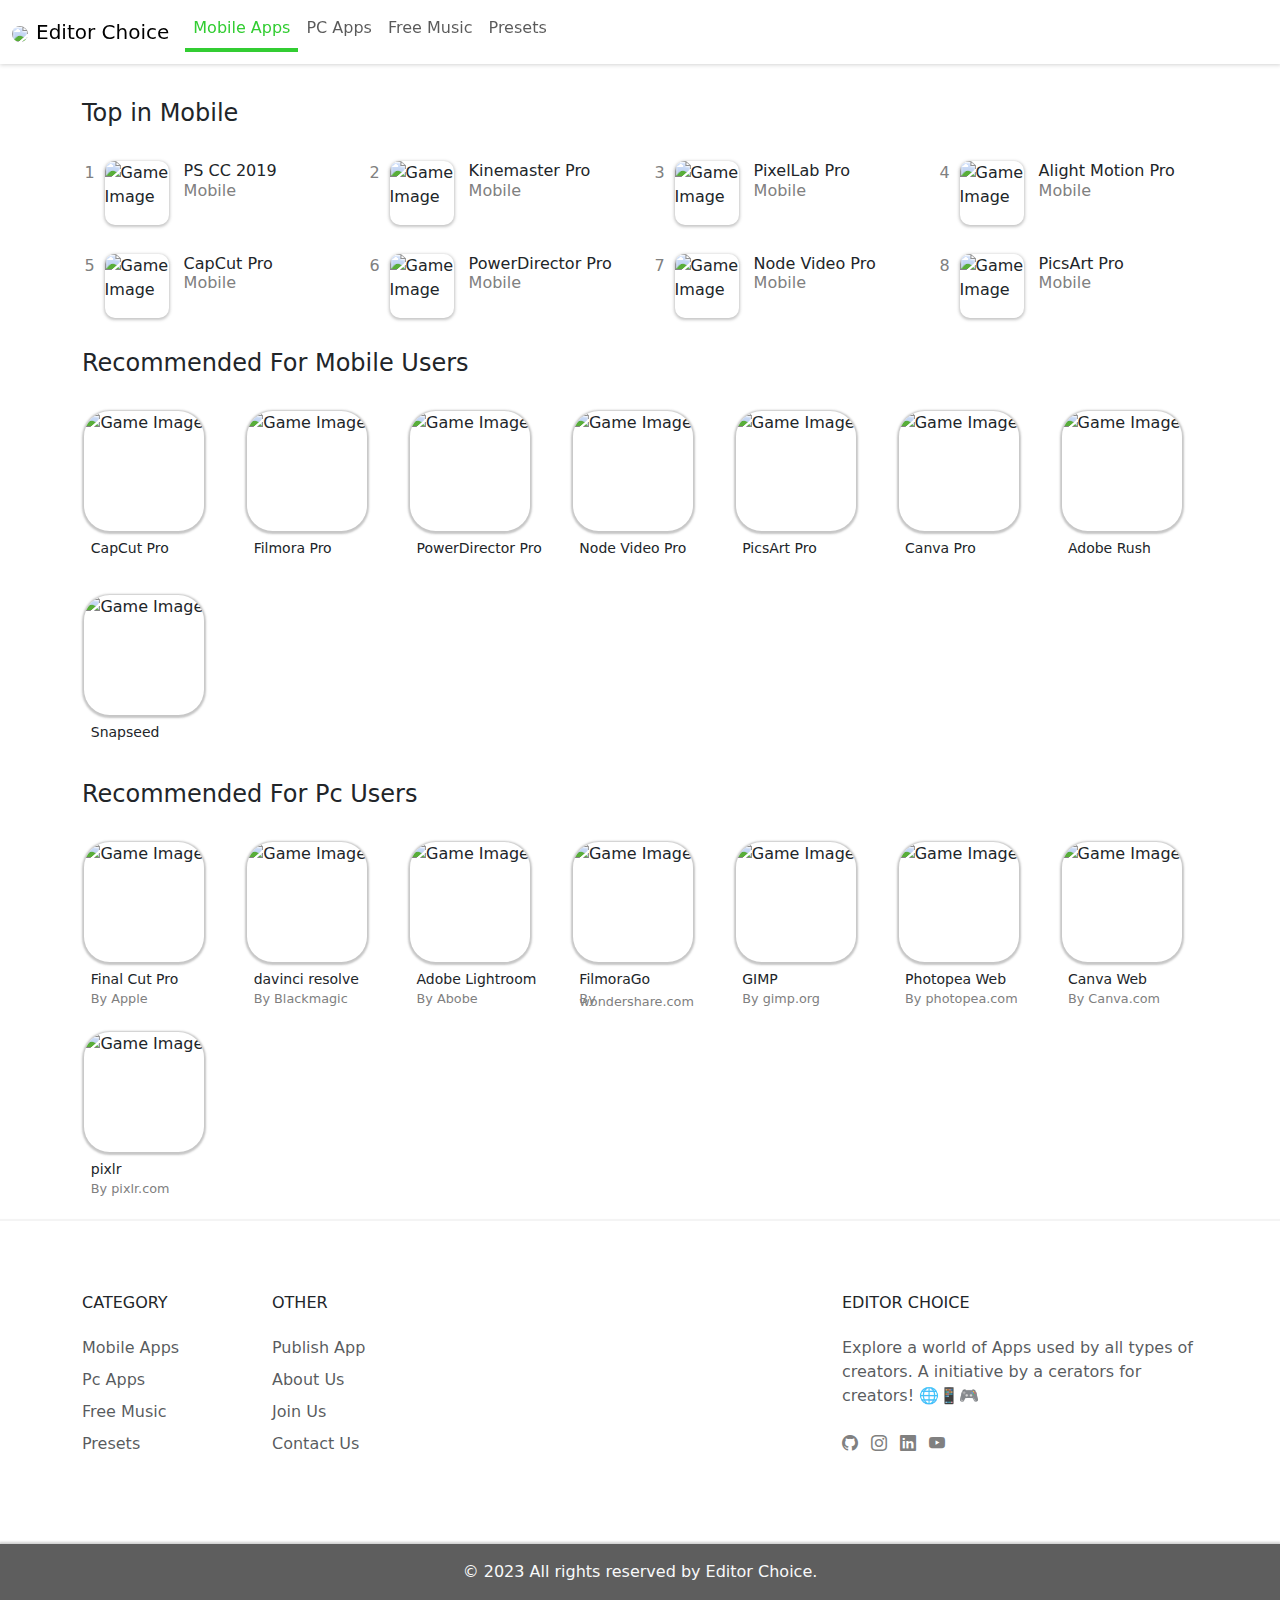
==== categories/mobile.html @ 1ec9e3dc "mobile page half done" ====
<!DOCTYPE html>
<html lang="en">
<head>

        <meta charset="UTF-8">
        <meta http-equiv="X-UA-Compatible" content="IE=edge">
        <meta name="viewport" content="width=device-width, initial-scale=1.0">
        <title>Editor Choice</title>
        <link rel="icon" href="https://media.discordapp.net/attachments/1122391298557607976/1122751665246834758/Untitled-1.png?width=662&height=662" style="border-radius: 10px;" type="image/png">

    <section> <!-- bootstarp linking -->
        <link rel="stylesheet" href="https://cdn.jsdelivr.net/npm/bootstrap@5.0.0/dist/css/bootstrap.min.css">
        <script src="https://cdn.jsdelivr.net/npm/bootstrap@5.0.0/dist/js/bootstrap.min.js"></script>
        <script src="https://cdn.jsdelivr.net/npm/@popperjs/core@2.9.1/dist/umd/popper.min.js"></script>
        <link rel="stylesheet" href="https://cdn.jsdelivr.net/npm/bootstrap-icons@1.7.2/font/bootstrap-icons.css">
    </section>

    <section> <!-- animate.css cdn linking -->
        <link rel="stylesheet" href="https://cdnjs.cloudflare.com/ajax/libs/animate.css/4.1.1/animate.min.css">
    </section>

    <section> <!-- main  css linking -->
        <link rel="stylesheet" href="/css/index.css">
        <link rel="stylesheet" href="/css/mystrap.css">
        <link rel="stylesheet" href="/css/head-foot.css">   
        <link rel="stylesheet" href="/css/preload.css">   
    </section>

    
</head>
<body>

    <div class="preloader">
      <div class="loader">
        <img src="https://media.discordapp.net/attachments/1122391298557607976/1122795874838380544/0001-0094.gif?width=662&height=662">
      </div>
    </div>

    <header class="head"> <!-- navigation bar -->
        <nav id="navbar" class="navbar navbar-expand-lg navbar-light">
            <div class="container-fluid">
              <a id="nav-logo" class="navbar-brand" href="/"><img class="me-2" src="https://media.discordapp.net/attachments/1122391298557607976/1122751665246834758/Untitled-1.png?" style="border-radius: 10px;">Editor Choice</a>
              <button class="navbar-toggler" type="button" data-bs-toggle="collapse" data-bs-target="#navbarSupportedContent" aria-controls="navbarSupportedContent" aria-expanded="false" aria-label="Toggle navigation">
                <span class="navbar-toggler-icon"></span>
              </button>
              <div class="collapse navbar-collapse" id="navbarSupportedContent">
                <ul class="navbar-nav me-auto mb-lg-0">
                  <li class="nav-item">
                    <a id="nav-active" class="nav-link nav-active" aria-current="page" href="mobile.html">Mobile Apps</a>
                  </li>
                  <li class="nav-item">
                    <a class="nav-link" href="pc.html">PC Apps</a>
                  </li>
                  <li class="nav-item">
                    <a class="nav-link" href="music.html">Free Music</a>
                  </li>
                  <li class="nav-item">
                    <a class="nav-link" href="presets.html">Presets</a>
                  </li>
                </ul>
              </div>
            </div>
          </nav>
    </header>

    <div class="modal fade" id="myModal" tabindex="-1" role="dialog" aria-labelledby="myModalLabel" aria-hidden="true">
      <div class="modal-dialog">
        <div class="modal-content">
          <!-- Modal header -->
          <div class="modal-header">
            <h5 class="modal-title">Get This At</h5>
            <button type="button" class="btn-close" data-bs-dismiss="modal" aria-label="Close"></button>
          </div>
    
          <!-- Modal body -->
          <div class="modal-body">
            <p>To get this you should join the Discord Server...</p>
          </div>
    
          <!-- Modal footer -->
          <div class="modal-footer">
            <button type="button" class="btn btn-secondary" data-bs-dismiss="modal">Close</button>
            <a type="button" class="btn btn-primary" href="https://discord.gg/8DKjSypFY7">Join Discord</a>
          </div>
        </div>
      </div>
    </div> <!-- Popup section -->

    <section style="margin-top: 11vh;" class="trending d-flex">

        <div class="sec-heading container">
          <h4 class="sec-head-txt">Top in Mobile</h4>
        </div>

        <div class="container">
          <div class="row">
            <div id="div-cards" class="col-md-3">
              <!-- Card 1 -->
              <a class="card-hold" data-bs-toggle="modal" data-bs-target="#myModal">
                <div id="tr-cards" class="card" >
                    <p class="tr-numb col-gray">1</p>
                    <img src="https://media.discordapp.net/attachments/1122391298557607976/1122403025617690674/ps-touch-cc-2019-apk.jpg?width=250&height=250" class="card-img-top" alt="Game Image">
                    <div class="trc-details">
                    <h6 class="trc-title">PS CC 2019</h6>
                    <p class="trc-sec col-gray">Mobile</p>
                    <p class="trc-rate col-gray"><i class="bi bi-star-fill d-none"></i></p>
                    </div>
                </div>
                </a>
            </div>
            <div id="div-cards" class="col-md-3">
              <!-- Card 2 -->
              <a class="card-hold" data-bs-toggle="modal" data-bs-target="#myModal">
                <div id="tr-cards" class="card" >
                    <p class="tr-numb col-gray">2</p>
                    <img src="https://media.discordapp.net/attachments/1122391298557607976/1122409082243010560/Appicon_KineMaster.png?width=661&height=662" class="card-img-top" alt="Game Image">
                    <div class="trc-details">
                    <h6 class="trc-title">Kinemaster Pro</h6>
                    <p class="trc-sec col-gray">Mobile</p>
                    <p class="trc-rate col-gray"><i class="bi bi-star-fill d-none"></i></p>
                    </div>
                </div>
                </a>
            </div>
            <div id="div-cards" class="col-md-3">
              <!-- Card 3 -->
              <a class="card-hold" data-bs-toggle="modal" data-bs-target="#myModal">
                <div id="tr-cards" class="card" >
                    <p class="tr-numb col-gray">3</p>
                    <img src="https://media.discordapp.net/attachments/1122391298557607976/1122410211454492772/unnamed.webp?width=300&height=300" class="card-img-top" alt="Game Image">
                    <div class="trc-details">
                    <h6 class="trc-title">PixelLab Pro</h6>
                    <p class="trc-sec col-gray">Mobile</p>
                    <p class="trc-rate col-gray"><i class="bi bi-star-fill d-none"></i></p>
                    </div>
                </div>
                </a>
            </div>
            <div id="div-cards" class="col-md-3">
              <!-- Card 4 -->
              <a class="card-hold" data-bs-toggle="modal" data-bs-target="#myModal">
                <div id="tr-cards" class="card" >
                    <p class="tr-numb col-gray">4</p>
                    <img src="https://media.discordapp.net/attachments/1122391298557607976/1122410761164169236/download.png?width=281&height=281" class="card-img-top" alt="Game Image">
                    <div class="trc-details">
                    <h6 class="trc-title">Alight Motion Pro</h6>
                    <p class="trc-sec col-gray">Mobile</p>
                    <p class="trc-rate col-gray"><i class="bi bi-star-fill d-none"></i></p>
                    </div>
                </div>
                </a>
            </div>
          </div>
          <div class="row">
            <div id="div-cards" class="col-md-3">
              <!-- Card 5 -->
              <a class="card-hold" >
                <div id="tr-cards" class="card" data-bs-toggle="modal" data-bs-target="#myModal">
                    <p class="tr-numb col-gray">5</p>
                    <img src="https://media.discordapp.net/attachments/1122391298557607976/1122420018869719100/download_1.png?width=281&height=281" class="card-img-top" alt="Game Image">
                    <div class="trc-details">
                    <h6 class="trc-title">CapCut Pro</h6>
                    <p class="trc-sec col-gray">Mobile</p>
                    <p class="trc-rate col-gray"><i class="bi bi-star-fill d-none"></i></p>
                    </div>
                </div>
                </a>
            </div>
            <div id="div-cards" class="col-md-3">
              <!-- Card 6 -->
              <a class="card-hold" >
                <div id="tr-cards" class="card" data-bs-toggle="modal" data-bs-target="#myModal">
                    <p class="tr-numb col-gray">6</p>
                    <img src="https://media.discordapp.net/attachments/1122391298557607976/1122421069836455997/download.jpg?width=281&height=281" class="card-img-top" alt="Game Image">
                    <div class="trc-details">
                    <h6 class="trc-title">PowerDirector Pro</h6>
                    <p class="trc-sec col-gray">Mobile</p>
                    <p class="trc-rate col-gray"><i class="bi bi-star-fill d-none"></i></p>
                    </div>
                </div>
                </a>
            </div>
            <div id="div-cards" class="col-md-3">
              <!-- Card 7 -->
              <a class="card-hold" >
                <div id="tr-cards" class="card" data-bs-toggle="modal" data-bs-target="#myModal">
                    <p class="tr-numb col-gray">7</p>
                    <img src="https://media.discordapp.net/attachments/1122391298557607976/1122421722545655828/download_1.jpg?width=281&height=281" class="card-img-top" alt="Game Image">
                    <div class="trc-details">
                    <h6 class="trc-title">Node Video Pro</h6>
                    <p class="trc-sec col-gray">Mobile</p>
                    <p class="trc-rate col-gray"><i class="bi bi-star-fill d-none"></i></p>
                    </div>
                </div>
                </a>
            </div>
            <div id="div-cards" class="col-md-3">
              <!-- Card 8 -->
              <a class="card-hold">
                <div id="tr-cards" class="card" class="card" data-bs-toggle="modal" data-bs-target="#myModal">
                    <p class="tr-numb col-gray">8</p>
                    <img src="https://media.discordapp.net/attachments/1122391298557607976/1122754124828639252/picsart.webp?width=320&height=320" class="card-img-top" alt="Game Image">
                    <div class="trc-details">
                    <h6 class="trc-title">PicsArt Pro</h6>
                    <p class="trc-sec col-gray">Mobile</p>
                    <p class="trc-rate col-gray"></p>
                    </div>
                </div>
                </a>
            </div>
          </div>
        </div>
        
          
    </section>

    <section class="recommed d-flex m-3">

      <div class="sec-heading container">
        <h4 class="sec-head-txt">Recommended For Mobile Users</h4>
      </div>

      <div class="container">
        <div class="row">

            <div id="div-cards" class="col">
              <!-- Card 1 -->
              <a class="card-hold" data-bs-toggle="modal" data-bs-target="#myModal">
                <div id="recd-cards" class="card" >
                    <img src="https://media.discordapp.net/attachments/1122391298557607976/1122420018869719100/download_1.png?width=281&height=281" class="card-img-top" alt="Game Image">
                    <div class="recd-details">
                    <p class="recd-sec col-drak">CapCut Pro</p>
                    <p class="recd-rate col-gray"><i class="bi bi-star-fill d-none"></i></p>
                    </div>
                </div>
                </a>
            </div>

            <div id="div-cards" class="col">
              <!-- Card 1 -->
              <a class="card-hold" data-bs-toggle="modal" data-bs-target="#myModal">
                <div id="recd-cards" class="card" >
                    <img src="https://media.discordapp.net/attachments/1122391298557607976/1122420724255174677/5ddac782cb815-384x384.png?width=480&height=480" class="card-img-top" alt="Game Image">
                    <div class="recd-details">
                    <p class="recd-sec col-drak">Filmora Pro</p>
                    <p class="recd-rate col-gray"><i class="bi bi-star-fill d-none"></i></p>
                    </div>
                </div>
                </a>
            </div>

            <div id="div-cards" class="col">
              <!-- Card 1 -->
              <a class="card-hold" data-bs-toggle="modal" data-bs-target="#myModal">
                <div id="recd-cards" class="card" >
                    <img src="https://media.discordapp.net/attachments/1122391298557607976/1122421069836455997/download.jpg?width=281&height=281" class="card-img-top" alt="Game Image">
                    <div class="recd-details">
                    <p class="recd-sec col-drak">PowerDirector Pro</p>
                    <p class="recd-rate col-gray"><i class="bi bi-star-fill d-none"></i></p>
                    </div>
                </div>
                </a>
            </div>

            <div id="div-cards" class="col">
              <!-- Card 1 -->
              <a class="card-hold" data-bs-toggle="modal" data-bs-target="#myModal">
                <div id="recd-cards" class="card" >
                    <img src="https://media.discordapp.net/attachments/1122391298557607976/1122421722545655828/download_1.jpg?width=281&height=281" class="card-img-top" alt="Game Image">
                    <div class="recd-details">
                    <p class="recd-sec col-drak">Node Video Pro</p>
                    <p class="recd-rate col-gray"><i class="bi bi-star-fill d-none"></i></p>
                    </div>
                </div>
                </a>
            </div>

            <div id="div-cards" class="col">
              <!-- Card 1 -->
              <a class="card-hold" data-bs-toggle="modal" data-bs-target="#myModal">
                <div id="recd-cards" class="card" >
                    <img src="https://media.discordapp.net/attachments/1122391298557607976/1122754124828639252/picsart.webp?width=320&height=320" class="card-img-top" alt="Game Image">
                    <div class="recd-details">
                    <p class="recd-sec col-drak">PicsArt Pro</p>
                    <p class="recd-rate col-gray"><i class="bi bi-star-fill d-none"></i></p>
                    </div>
                </div>
                </a>
            </div>

            <div id="div-cards" class="col">
              <!-- Card 1 -->
              <a class="card-hold" data-bs-toggle="modal" data-bs-target="#myModal">
                <div id="recd-cards" class="card" >
                    <img src="https://media.discordapp.net/attachments/1122391298557607976/1122422702632878120/unnamed_1.png?width=640&height=640" class="card-img-top" alt="Game Image">
                    <div class="recd-details">
                    <p class="recd-sec col-drak">Canva Pro</p>
                    <p class="recd-rate col-gray"><i class="bi bi-star-fill d-none"></i></p>
                    </div>
                </div>
                </a>
            </div>
            
            <div id="div-cards" class="col">
              <!-- Card 1 -->
              <a class="card-hold" data-bs-toggle="modal" data-bs-target="#myModal">
                <div id="recd-cards" class="card" >
                    <img src="https://media.discordapp.net/attachments/1122391298557607976/1122423220822364171/unnamed_2.png?width=640&height=640" class="card-img-top" alt="Game Image">
                    <div class="recd-details">
                    <p class="recd-sec col-drak">Adobe Rush</p>
                    <p class="recd-rate col-gray"><i class="bi bi-star-fill d-none"></i></p>
                    </div>
                </div>
                </a>
            </div>

            <div id="div-cards" class="col">
              <!-- Card 1 -->
              <a class="card-hold" href="https://play.google.com/store/apps/details?id=com.niksoftware.snapseed&pcampaignid=web_share">
                <div id="recd-cards" class="card" >
                    <img src="https://media.discordapp.net/attachments/1122391298557607976/1122424157506916422/download_2.png?width=281&height=281" class="card-img-top" alt="Game Image">
                    <div class="recd-details">
                    <p class="recd-sec col-drak">Snapseed</p>
                    <p class="recd-rate col-gray"><i class="bi bi-star-fill d-none"></i></p>
                    </div>
                </div>
                </a>
            </div>

        </div>
      </div>
          

    </section>

    <section class="recommed d-flex m-3">

      <div class="sec-heading container">
        <h4 class="sec-head-txt">Recommended For Pc Users</h4>
      </div>

      <div class="container">
        <div class="row">

            <div id="div-cards" class="col">
              <!-- Card 1 -->
              <a class="card-hold" data-bs-toggle="modal" data-bs-target="#myModal">
                <div id="recd-cards" class="card" >
                    <img src="https://media.discordapp.net/attachments/1122391298557607976/1122477157160079370/download_2.jpg?width=281&height=281" class="card-img-top" alt="Game Image">
                    <div class="recd-details">
                    <p class="recd-sec col-drak">Final Cut Pro</p>
                    <p class="recd-rate col-gray">By Apple<i class="bi bi-star-fill d-none"></i></p>
                    </div>
                </div>
                </a>
            </div>

            <div id="div-cards" class="col">
              <!-- Card 1 -->
              <a class="card-hold" data-bs-toggle="modal" data-bs-target="#myModal">
                <div id="recd-cards" class="card" >
                    <img src="https://media.discordapp.net/attachments/1122391298557607976/1122476828993523784/images.jpg?width=281&height=281" class="card-img-top" alt="Game Image">
                    <div class="recd-details">
                    <p class="recd-sec col-drak">davinci resolve</p>
                    <p class="recd-rate col-gray">By Blackmagic<i class="bi bi-star-fill d-none"></i></p>
                    </div>
                </div>
                </a>
            </div>

            <div id="div-cards" class="col">
              <!-- Card 1 -->
              <a class="card-hold" data-bs-toggle="modal" data-bs-target="#myModal">
                <div id="recd-cards" class="card" >
                    <img src="https://media.discordapp.net/attachments/1122391298557607976/1122477845697024040/download_3.png?width=283&height=277" class="card-img-top" alt="Game Image">
                    <div class="recd-details">
                    <p class="recd-sec col-drak">Adobe Lightroom</p>
                    <p class="recd-rate col-gray">By Abobe<i class="bi bi-star-fill d-none"></i></p>
                    </div>
                </div>
                </a>
            </div>

            <div id="div-cards" class="col">
              <!-- Card 1 -->
              <a class="card-hold" href="https://filmora.wondershare.com/video-editor/">
                <div id="recd-cards" class="card" >
                    <img src="https://media.discordapp.net/attachments/1122391298557607976/1122420724255174677/5ddac782cb815-384x384.png?width=480&height=480" class="card-img-top" alt="Game Image">
                    <div class="recd-details">
                    <p class="recd-sec col-drak">FilmoraGo</p>
                    <p class="recd-rate col-gray">By wondershare.com<i class="bi bi-star-fill d-none"></i></p>
                    </div>
                </div>
                </a>
            </div>

            <div id="div-cards" class="col">
              <!-- Card 1 -->
              <a class="card-hold" href="https://www.gimp.org/downloads/">
                <div id="recd-cards" class="card" >
                    <img src="https://media.discordapp.net/attachments/1122391298557607976/1122487076470927370/download_3.jpg?width=281&height=281" class="card-img-top" alt="Game Image">
                    <div class="recd-details">
                    <p class="recd-sec col-drak">GIMP</p>
                    <p class="recd-rate col-gray">By gimp.org<i class="bi bi-star-fill d-none"></i></p>
                    </div>
                </div>
                </a>
            </div>

            <div id="div-cards" class="col">
              <!-- Card 1 -->
              <a class="card-hold" href="https://www.photopea.com/">
                <div id="recd-cards" class="card" >
                    <img src="https://media.discordapp.net/attachments/1122391298557607976/1122487492776562719/download_4.png?width=281&height=281" class="card-img-top" alt="Game Image">
                    <div class="recd-details">
                    <p class="recd-sec col-drak">Photopea Web</p>
                    <p class="recd-rate col-gray">By photopea.com<i class="bi bi-star-fill d-none"></i></p>
                    </div>
                </div>
                </a>
            </div>
            
            <div id="div-cards" class="col">
              <!-- Card 1 -->
              <a class="card-hold" href="https://www.canva.com/">
                <div id="recd-cards" class="card" >
                    <img src="https://media.discordapp.net/attachments/1122391298557607976/1122422702632878120/unnamed_1.png?width=640&height=640" class="card-img-top" alt="Game Image">
                    <div class="recd-details">
                    <p class="recd-sec col-drak">Canva Web</p>
                    <p class="recd-rate col-gray">By Canva.com<i class="bi bi-star-fill d-none"></i></p>
                    </div>
                </div>
                </a>
            </div>

            <div id="div-cards" class="col">
              <!-- Card 1 -->
              <a class="card-hold" href="https://pixlr.com/editor/">
                <div id="recd-cards" class="card" >
                    <img src="https://media.discordapp.net/attachments/1122391298557607976/1122488731681693696/download_4.jpg?width=281&height=281" class="card-img-top" alt="Game Image">
                    <div class="recd-details">
                    <p class="recd-sec col-drak">pixlr</p>
                    <p class="recd-rate col-gray">By pixlr.com<i class="bi bi-star-fill d-none"></i></p>
                    </div>
                </div>
                </a>
            </div>

        </div>
      </div>
          

    </section>

    <footer id="footer" class="bg-white">
      <div class="container py-5">
        <div class="row py-4">
          <div class="col-lg-2 col-md-6 mb-4 mb-lg-0">
            <h6 class="text-uppercase font-weight-bold mb-4">category</h6>
            <ul class="list-unstyled mb-0">
              <li class="mb-2"><a href="mobile.html" class="text-muted fot-link">Mobile Apps</a></li>
              <li class="mb-2"><a href="pc.html" class="text-muted fot-link">Pc Apps</a></li>
              <li class="mb-2"><a href="music.html" class="text-muted fot-link">Free Music</a></li>
              <li class="mb-2"><a href="presets.html" class="text-muted fot-link">Presets</a></li>
            </ul>
          </div>
          <div class="col-lg-6 col-md-6 mb-4 mb-lg-0">
            <h6 class="text-uppercase font-weight-bold mb-4">other</h6>
            <ul class="list-unstyled mb-0">
              <li class="mb-2"><a href="pages/Publish.html" class="text-muted fot-link">Publish App</a></li>
              <li class="mb-2"><a href="pages/about.html" class="text-muted fot-link">About Us</a></li>
              <li class="mb-2"><a href="pages/joinus.html" class="text-muted fot-link">Join Us</a></li>
              <li class="mb-2"><a href="pages/contact.html" class="text-muted fot-link">Contact Us</a></li>
            </ul>
          </div>
          <div class="col-lg-4 col-md-6 mb-4 mb-lg-0">
            <h6 class="text-uppercase font-weight-bold mb-4">Editor Choice</h6>
            <p class="font-italic text-muted">Explore a world of Apps used by all types of creators. A initiative by a cerators for creators! 🌐📱🎮</p>
            <ul class="list-inline mt-4">
              <li class="list-inline-item"><a href="https://github.com/self-nasu" target="_blank" title="github"><i class="fot-icon bi bi-github"></i></a></li>
              <li class="list-inline-item"><a href="https://www.instagram.com/self.nasu/" target="_blank" title="instagram"><i class="fot-icon bi bi-instagram"></i></a></li>
              <li class="list-inline-item"><a href="https://www.linkedin.com/in/nasu1708/" target="_blank" title="linkedin"><i class="fot-icon bi bi-linkedin"></i></a></li>
              <li class="list-inline-item"><a href="https://www.youtube.com/@decodenasu" target="_blank" title="YouTube"><i class="fot-icon bi bi-youtube"></i></a></li>
            </ul>
          </div>
        </div>
      </div>
  
      <!-- Copyrights -->
      <div class="py-2 copyrights">
        <div class="container text-center">
          <p class="text-light mb-0 py-2">© 2023 All rights reserved by Editor Choice.</p>
        </div>
      </div>
    </footer>
    <!-- End -->
    <script src="/javascript/preload.js"></script>
</body>
</html>
---- css/index.css ----
/* landing page css */

.landing-pg {
    margin-top: 90px;
    margin-left: 6rem;
    margin-right: 6rem;
    margin-bottom: 2rem;
    box-shadow: 0px 0px 4px 1px rgba(60, 60, 60, 0.183);
}

.slider-img {
    width: 100%;
}

#slider-butt {
    background-color: white;
    border-radius: 50%;
    color: black;
    padding: 3px;
    padding-left: 12px;
    padding-right: 12px;
    font-size: 2rem;
    box-shadow: 0px 0px 8px 2px rgba(60, 60, 60, 0.183);
}

#slider-butt:active {
    background-color: rgb(218, 218, 218);
}

@media only screen and (max-width:575.98px) {
    .landing-pg {
        display: none;
    }
    .trending {
        margin-top: 90px !important;
    }
}

/* trending section css */

.trending {
    flex-direction: column;
}

#tr-cards {
    display: flex;
    flex-direction: row;
    padding: 0.9rem;
    border: none;
    border-radius: 12px;
}
#tr-cards>img {
    height: 64px;
    width: 64px;
    border-radius: 10px;
    box-shadow: 0px 1px 3px 1px rgba(128, 128, 128, 0.45);
}
.trc-details {
    margin-left: 15px;
    line-height: 4px;
}
.tr-numb {
    margin-bottom: 0px;
    margin-right: 10px;
}
.trc-rate>i {
    margin-left: 5px;
}
.trc-rate {
    font-size: 0.9rem;
    margin: 0px;
}
.card-hold {
    text-decoration: none;
    color: black;
}
.card-hold:hover {
    color: black;
}
.card-hold:hover #tr-cards{
    background-color: #6d6d6d23;
    cursor: pointer;
}
#div-cards {
   padding: 0px;
}

/* recommended section css */

.recommed {
    flex-direction: column;
}
#recd-cards {
    display: flex;
    padding: 0.9rem;
    padding-right: 0px;
    border: none;
    border-radius: 12px;
    width: 150px;
    margin: 0px;
}
#recd-cards>img {
    height: 120px;
    width: 120px;
    border-radius: 1.6rem;
    box-shadow: 0px 1px 2px 2px rgba(128, 128, 128, 0.45);
}
.recd-details {
    margin-top: 1rem;
    margin-left: 0.4rem ;
    line-height: 3px;
}
.recd-sec {
    font-size: 14px;
    font-weight: 480;
}
.recd-rate>i {
    margin-left: 5px;
}
.recd-rate {
    font-size: 0.8rem;
    margin: 0px;
}
.card-hold:hover #recd-cards{
    cursor: pointer;
    background-color: #6d6d6d23;
}

@media only screen and (max-width:575.98px) {
    #recd-cards>img {
        height: 100px;
        width: 100px;
    }
}
---- css/mystrap.css ----
* {
    box-sizing: border-box;
}

.col-gray {
    color: gray;
    text-decoration: none;
}
.col-gray:hover {
    color: gray;
}
.sec-heading {
    margin-bottom: 0.7rem;
}

.developer {
    text-shadow: 1px 4px 5px rgba(0,0,0,0.27);
    color: limegreen;
}
.col-white {
    color: white;
    text-shadow: 1px 4px 5px rgba(0,0,0,0.27);
    text-decoration: none;
}
.col-white:hover {
    color: white;
}
#star-icon {
    font-size: 0.7rem;
    padding-left: 4px;
}
.col-lgray {
    color: rgb(183, 183, 183);
    text-decoration: none;
    text-shadow: 1px 4px 5px rgba(0,0,0,0.27);
    font-size: 0.9rem;
}
.col-lgray:hover {
    color: rgb(183, 183, 183);
}
.ratebox {
    text-decoration: none;
    background-color: white;
    border-radius: 5px;
    padding-left: 5px;
    padding-right: 5px;
    color: black;
    font-size: 0.7rem;
    margin-bottom: 3px;
}
---- css/head-foot.css ----
/* navigation bar css */

#navbar {
    box-shadow: 0px 0.5px 4px 0.5px rgba(28, 28, 28, 0.185);
    position: fixed;
    top: 0px;
    z-index: 5;
    background-color: white;
    width: 100%;
}
#nav-logo {
    font-weight: 500;
}
#nav-logo>img {
    height: 2.5rem;
}

#nav-active {
    color: limegreen;
    border-bottom: 4px solid limegreen;    
}
.nav-link {
    margin-bottom: 4px;
    transition: color 0.3s ease-in-out;
}
.nav-link:hover {   
    color: #000000 !important;
}


.src-hold {
    align-items: center;
    justify-content: center;
    margin-right: 1rem;
}

.src-box {
    align-items: center;
    justify-content: center;
    border-radius: 5px;
    margin-right: 1rem;
    width: 20rem;
    padding: 4px;
    outline: none;
    border: 1px solid rgba(128, 128, 128, 0.45);
    box-shadow: 0px 2px 3px 1px rgba(152, 152, 152, 0.169);
}

.src-butt {
    border: none;
    background-color: transparent;
}
/* footer css */

#footer {
    box-shadow: 0px -1px 1px 1px rgba(128, 128, 128, 0.089);
}

.fot-icon {
    color: gray;
}
.fot-icon:hover {
    color: limegreen;
}
.fot-link {
    text-decoration: none;
}
.copyrights {
    background-color: rgb(94, 94, 94);
    box-shadow: 0px -1px 2px 1px rgba(128, 128, 128, 0.358);
}
---- css/preload.css ----
.preloader {
    position: fixed;
    top: 0;
    left: 0;
    width: 100%;
    height: 100%;
    background-color: rgb(255, 255, 255);
    z-index: 9999;
    justify-content: center;
    align-items: center;
    display: flex;
  }
  
  .loader {
    position: fixed;
    display: flex;
    justify-content: center;
    align-items: center;
  }
  .loader>img {
    height: 7rem;
    mix-blend-mode: screen; 
  }
  
  /* Hide the preloader when content is loaded */
  body.loaded .preloader {
    display: none;
  }
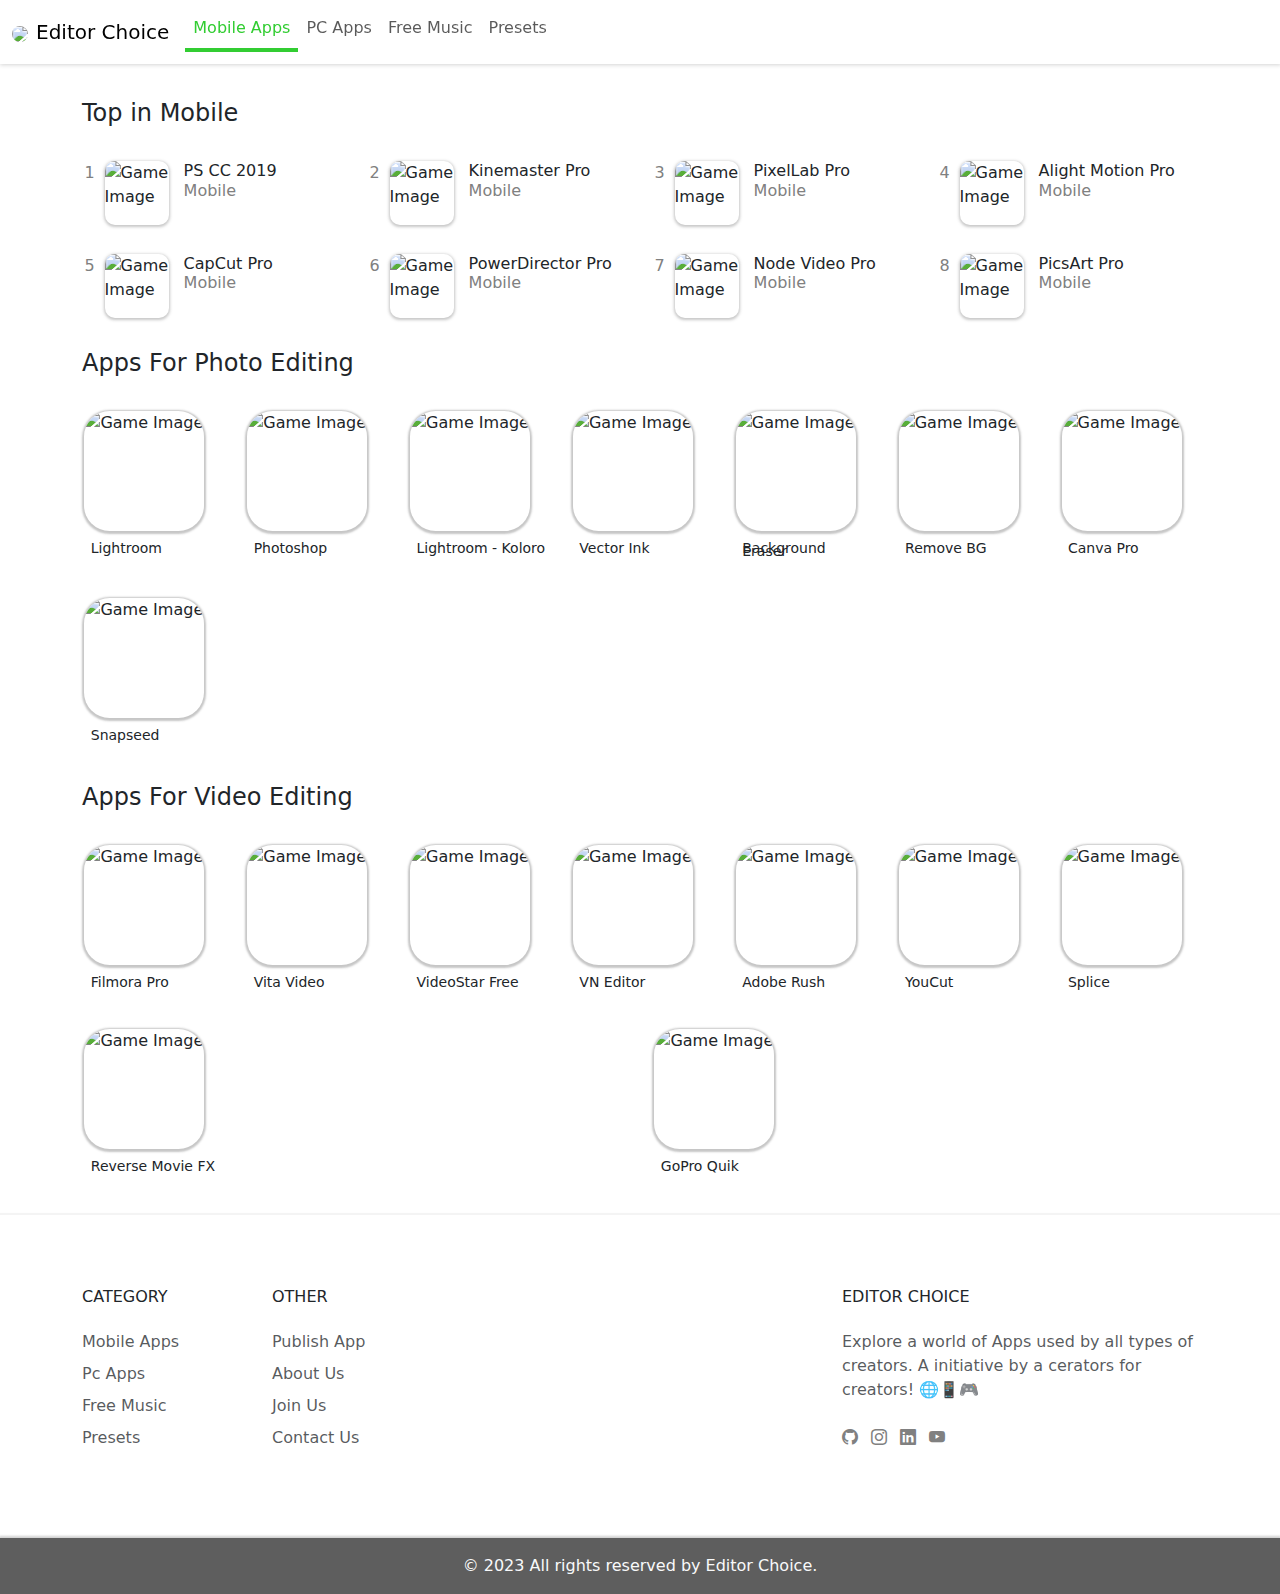
==== commit 900b7bb9: "mobile main commit" ====
--- a/categories/mobile.html
+++ b/categories/mobile.html
@@ -214,10 +214,10 @@
           
     </section>
 
-    <section class="recommed d-flex m-3">
+    <section id="photo" class="recommed d-flex m-3">
 
       <div class="sec-heading container">
-        <h4 class="sec-head-txt">Recommended For Mobile Users</h4>
+        <h4 class="sec-head-txt">Apps For Photo Editing</h4>
       </div>
 
       <div class="container">
@@ -227,61 +227,74 @@
               <!-- Card 1 -->
               <a class="card-hold" data-bs-toggle="modal" data-bs-target="#myModal">
                 <div id="recd-cards" class="card" >
-                    <img src="https://media.discordapp.net/attachments/1122391298557607976/1122420018869719100/download_1.png?width=281&height=281" class="card-img-top" alt="Game Image">
-                    <div class="recd-details">
-                    <p class="recd-sec col-drak">CapCut Pro</p>
-                    <p class="recd-rate col-gray"><i class="bi bi-star-fill d-none"></i></p>
-                    </div>
-                </div>
-                </a>
-            </div>
-
-            <div id="div-cards" class="col">
-              <!-- Card 1 -->
-              <a class="card-hold" data-bs-toggle="modal" data-bs-target="#myModal">
-                <div id="recd-cards" class="card" >
-                    <img src="https://media.discordapp.net/attachments/1122391298557607976/1122420724255174677/5ddac782cb815-384x384.png?width=480&height=480" class="card-img-top" alt="Game Image">
-                    <div class="recd-details">
-                    <p class="recd-sec col-drak">Filmora Pro</p>
-                    <p class="recd-rate col-gray"><i class="bi bi-star-fill d-none"></i></p>
-                    </div>
-                </div>
-                </a>
-            </div>
-
-            <div id="div-cards" class="col">
-              <!-- Card 1 -->
-              <a class="card-hold" data-bs-toggle="modal" data-bs-target="#myModal">
-                <div id="recd-cards" class="card" >
-                    <img src="https://media.discordapp.net/attachments/1122391298557607976/1122421069836455997/download.jpg?width=281&height=281" class="card-img-top" alt="Game Image">
-                    <div class="recd-details">
-                    <p class="recd-sec col-drak">PowerDirector Pro</p>
-                    <p class="recd-rate col-gray"><i class="bi bi-star-fill d-none"></i></p>
-                    </div>
-                </div>
-                </a>
-            </div>
-
-            <div id="div-cards" class="col">
-              <!-- Card 1 -->
-              <a class="card-hold" data-bs-toggle="modal" data-bs-target="#myModal">
-                <div id="recd-cards" class="card" >
-                    <img src="https://media.discordapp.net/attachments/1122391298557607976/1122421722545655828/download_1.jpg?width=281&height=281" class="card-img-top" alt="Game Image">
-                    <div class="recd-details">
-                    <p class="recd-sec col-drak">Node Video Pro</p>
-                    <p class="recd-rate col-gray"><i class="bi bi-star-fill d-none"></i></p>
-                    </div>
-                </div>
-                </a>
-            </div>
-
-            <div id="div-cards" class="col">
-              <!-- Card 1 -->
-              <a class="card-hold" data-bs-toggle="modal" data-bs-target="#myModal">
-                <div id="recd-cards" class="card" >
-                    <img src="https://media.discordapp.net/attachments/1122391298557607976/1122754124828639252/picsart.webp?width=320&height=320" class="card-img-top" alt="Game Image">
-                    <div class="recd-details">
-                    <p class="recd-sec col-drak">PicsArt Pro</p>
+                    <img src="https://media.discordapp.net/attachments/1122391298557607976/1122477845697024040/download_3.png?width=283&height=277" class="card-img-top" alt="Game Image">
+                    <div class="recd-details">
+                    <p class="recd-sec col-drak">Lightroom</p>
+                    <p class="recd-rate col-gray"><i class="bi bi-star-fill d-none"></i></p>
+                    </div>
+                </div>
+                </a>
+            </div>
+
+            <div id="div-cards" class="col">
+              <!-- Card 1 -->
+              <a class="card-hold" data-bs-toggle="modal" data-bs-target="#myModal">
+                <div id="recd-cards" class="card" >
+                    <img src="https://play-lh.googleusercontent.com/r9zF77jorOmkaRlXnvsLiuVQ3p_gYW8y7x_UL-COoH9PxaTUEMbW1wiwS0z1n1Q31Q=w240-h480-rw" class="card-img-top" alt="Game Image">
+                    <div class="recd-details">
+                    <p class="recd-sec col-drak">Photoshop</p>
+                    <p class="recd-rate col-gray"><i class="bi bi-star-fill d-none"></i></p>
+                    </div>
+                </div>
+                </a>
+            </div>
+
+            <div id="div-cards" class="col">
+              <!-- Card 1 -->
+              <a class="card-hold" href="https://play.google.com/store/apps/details?id=com.cerdillac.persetforlightroom&hl=en&gl=US">
+                <div id="recd-cards" class="card" >
+                    <img src="https://play-lh.googleusercontent.com/r3c5ngCuMROgTyiJj17Vu_GFG-RQ4MmmRgRDPzvvFBsg7u6zDO7uVDyQ61PRWC6gmw=w240-h480-rw" class="card-img-top" alt="Game Image">
+                    <div class="recd-details">
+                    <p class="recd-sec col-drak">Lightroom - Koloro</p>
+                    <p class="recd-rate col-gray"><i class="bi bi-star-fill d-none"></i></p>
+                    </div>
+                </div>
+                </a>
+            </div>
+
+            <div id="div-cards" class="col">
+              <!-- Card 1 -->
+              <a class="card-hold" href="https://play.google.com/store/apps/details?id=com.app.vectorink&hl=en&gl=US">
+                <div id="recd-cards" class="card" >
+                    <img src="https://play-lh.googleusercontent.com/HC0U5agpLIJPNsnT3_IKqAdiQYY7c7MQDue_tJMsT3ckhaanX1aRrtXzUSkBPAPXbGRF=w240-h480-rw" class="card-img-top" alt="Game Image">
+                    <div class="recd-details">
+                    <p class="recd-sec col-drak">Vector Ink</p>
+                    <p class="recd-rate col-gray"><i class="bi bi-star-fill d-none"></i></p>
+                    </div>
+                </div>
+                </a>
+            </div>
+
+            <div id="div-cards" class="col">
+              <!-- Card 1 -->
+              <a class="card-hold" href="https://play.google.com/store/apps/details?id=com.handycloset.android.eraser&hl=en&gl=US">
+                <div id="recd-cards" class="card" >
+                    <img src="https://play-lh.googleusercontent.com/RS9yWmLdbMxg-nOBsnY3SlBo-eXXkjPedsU9HNy4aQfWT3HGWbfIkwJIqBl4T8CLqWU=w240-h480-rw" class="card-img-top" alt="Game Image">
+                    <div class="recd-details">
+                    <p class="recd-sec col-drak">Background Eraser</p>
+                    <p class="recd-rate col-gray"><i class="bi bi-star-fill d-none"></i></p>
+                    </div>
+                </div>
+                </a>
+            </div>
+
+            <div id="div-cards" class="col">
+              <!-- Card 1 -->
+              <a class="card-hold" href="https://play.google.com/store/apps/details?id=photoeditor.cutout.backgrounderaser&hl=en&gl=US">
+                <div id="recd-cards" class="card" >
+                    <img src="https://play-lh.googleusercontent.com/GEFeHmSCCsMc_rw9_FgvjW46EaU5B_uahqqPhkqNnHe0Dx1kkXHOzQDg90WMpdSWzmgL=w240-h480-rw" class="card-img-top" alt="Game Image">
+                    <div class="recd-details">
+                    <p class="recd-sec col-drak">Remove BG</p>
                     <p class="recd-rate col-gray"><i class="bi bi-star-fill d-none"></i></p>
                     </div>
                 </div>
@@ -300,19 +313,7 @@
                 </div>
                 </a>
             </div>
-            
-            <div id="div-cards" class="col">
-              <!-- Card 1 -->
-              <a class="card-hold" data-bs-toggle="modal" data-bs-target="#myModal">
-                <div id="recd-cards" class="card" >
-                    <img src="https://media.discordapp.net/attachments/1122391298557607976/1122423220822364171/unnamed_2.png?width=640&height=640" class="card-img-top" alt="Game Image">
-                    <div class="recd-details">
-                    <p class="recd-sec col-drak">Adobe Rush</p>
-                    <p class="recd-rate col-gray"><i class="bi bi-star-fill d-none"></i></p>
-                    </div>
-                </div>
-                </a>
-            </div>
+              
 
             <div id="div-cards" class="col">
               <!-- Card 1 -->
@@ -327,16 +328,17 @@
                 </a>
             </div>
 
+
         </div>
       </div>
           
 
     </section>
 
-    <section class="recommed d-flex m-3">
+    <section id="video" class="recommed d-flex m-3">
 
       <div class="sec-heading container">
-        <h4 class="sec-head-txt">Recommended For Pc Users</h4>
+        <h4 class="sec-head-txt">Apps For Video Editing</h4>
       </div>
 
       <div class="container">
@@ -346,106 +348,118 @@
               <!-- Card 1 -->
               <a class="card-hold" data-bs-toggle="modal" data-bs-target="#myModal">
                 <div id="recd-cards" class="card" >
-                    <img src="https://media.discordapp.net/attachments/1122391298557607976/1122477157160079370/download_2.jpg?width=281&height=281" class="card-img-top" alt="Game Image">
-                    <div class="recd-details">
-                    <p class="recd-sec col-drak">Final Cut Pro</p>
-                    <p class="recd-rate col-gray">By Apple<i class="bi bi-star-fill d-none"></i></p>
-                    </div>
-                </div>
-                </a>
-            </div>
-
-            <div id="div-cards" class="col">
-              <!-- Card 1 -->
-              <a class="card-hold" data-bs-toggle="modal" data-bs-target="#myModal">
-                <div id="recd-cards" class="card" >
-                    <img src="https://media.discordapp.net/attachments/1122391298557607976/1122476828993523784/images.jpg?width=281&height=281" class="card-img-top" alt="Game Image">
-                    <div class="recd-details">
-                    <p class="recd-sec col-drak">davinci resolve</p>
-                    <p class="recd-rate col-gray">By Blackmagic<i class="bi bi-star-fill d-none"></i></p>
-                    </div>
-                </div>
-                </a>
-            </div>
-
-            <div id="div-cards" class="col">
-              <!-- Card 1 -->
-              <a class="card-hold" data-bs-toggle="modal" data-bs-target="#myModal">
-                <div id="recd-cards" class="card" >
-                    <img src="https://media.discordapp.net/attachments/1122391298557607976/1122477845697024040/download_3.png?width=283&height=277" class="card-img-top" alt="Game Image">
-                    <div class="recd-details">
-                    <p class="recd-sec col-drak">Adobe Lightroom</p>
-                    <p class="recd-rate col-gray">By Abobe<i class="bi bi-star-fill d-none"></i></p>
-                    </div>
-                </div>
-                </a>
-            </div>
-
-            <div id="div-cards" class="col">
-              <!-- Card 1 -->
-              <a class="card-hold" href="https://filmora.wondershare.com/video-editor/">
-                <div id="recd-cards" class="card" >
-                    <img src="https://media.discordapp.net/attachments/1122391298557607976/1122420724255174677/5ddac782cb815-384x384.png?width=480&height=480" class="card-img-top" alt="Game Image">
-                    <div class="recd-details">
-                    <p class="recd-sec col-drak">FilmoraGo</p>
-                    <p class="recd-rate col-gray">By wondershare.com<i class="bi bi-star-fill d-none"></i></p>
-                    </div>
-                </div>
-                </a>
-            </div>
-
-            <div id="div-cards" class="col">
-              <!-- Card 1 -->
-              <a class="card-hold" href="https://www.gimp.org/downloads/">
-                <div id="recd-cards" class="card" >
-                    <img src="https://media.discordapp.net/attachments/1122391298557607976/1122487076470927370/download_3.jpg?width=281&height=281" class="card-img-top" alt="Game Image">
-                    <div class="recd-details">
-                    <p class="recd-sec col-drak">GIMP</p>
-                    <p class="recd-rate col-gray">By gimp.org<i class="bi bi-star-fill d-none"></i></p>
-                    </div>
-                </div>
-                </a>
-            </div>
-
-            <div id="div-cards" class="col">
-              <!-- Card 1 -->
-              <a class="card-hold" href="https://www.photopea.com/">
-                <div id="recd-cards" class="card" >
-                    <img src="https://media.discordapp.net/attachments/1122391298557607976/1122487492776562719/download_4.png?width=281&height=281" class="card-img-top" alt="Game Image">
-                    <div class="recd-details">
-                    <p class="recd-sec col-drak">Photopea Web</p>
-                    <p class="recd-rate col-gray">By photopea.com<i class="bi bi-star-fill d-none"></i></p>
-                    </div>
-                </div>
-                </a>
-            </div>
-            
-            <div id="div-cards" class="col">
-              <!-- Card 1 -->
-              <a class="card-hold" href="https://www.canva.com/">
-                <div id="recd-cards" class="card" >
-                    <img src="https://media.discordapp.net/attachments/1122391298557607976/1122422702632878120/unnamed_1.png?width=640&height=640" class="card-img-top" alt="Game Image">
-                    <div class="recd-details">
-                    <p class="recd-sec col-drak">Canva Web</p>
-                    <p class="recd-rate col-gray">By Canva.com<i class="bi bi-star-fill d-none"></i></p>
-                    </div>
-                </div>
-                </a>
-            </div>
-
-            <div id="div-cards" class="col">
-              <!-- Card 1 -->
-              <a class="card-hold" href="https://pixlr.com/editor/">
-                <div id="recd-cards" class="card" >
-                    <img src="https://media.discordapp.net/attachments/1122391298557607976/1122488731681693696/download_4.jpg?width=281&height=281" class="card-img-top" alt="Game Image">
-                    <div class="recd-details">
-                    <p class="recd-sec col-drak">pixlr</p>
-                    <p class="recd-rate col-gray">By pixlr.com<i class="bi bi-star-fill d-none"></i></p>
-                    </div>
-                </div>
-                </a>
-            </div>
-
+                    <img src="https://play-lh.googleusercontent.com/N2dFsFmuLw6rxiRw66MS_mNRjBHjJcIM7WcRUk6HVB_ITjTYFpynoFfqMkrjwS_TZL4" class="card-img-top" alt="Game Image">
+                    <div class="recd-details">
+                    <p class="recd-sec col-drak">Filmora Pro</p>
+                    <p class="recd-rate col-gray"><i class="bi bi-star-fill d-none"></i></p>
+                    </div>
+                </div>
+                </a>
+            </div>
+
+            <div id="div-cards" class="col">
+              <!-- Card 1 -->
+              <a class="card-hold" data-bs-toggle="modal" data-bs-target="#myModal">
+                <div id="recd-cards" class="card" >
+                    <img src="https://media.discordapp.net/attachments/1122391298557607976/1122828734957883412/unnamed_2.webp?width=300&height=300" class="card-img-top" alt="Game Image">
+                    <div class="recd-details">
+                    <p class="recd-sec col-drak">Vita Video</p>
+                    <p class="recd-rate col-gray"><i class="bi bi-star-fill d-none"></i></p>
+                    </div>
+                </div>
+                </a>
+            </div>
+
+            <div id="div-cards" class="col">
+              <!-- Card 1 -->
+              <a class="card-hold" href="https://play.google.com/store/apps/details?id=com.mystic.videoeditor.videomaker.videostar&hl=en&gl=US">
+                <div id="recd-cards" class="card" >
+                    <img src="https://media.discordapp.net/attachments/1122391298557607976/1122828265485238302/unnamed_1.webp?width=300&height=300" class="card-img-top" alt="Game Image">
+                    <div class="recd-details">
+                    <p class="recd-sec col-drak">VideoStar Free</p>
+                    <p class="recd-rate col-gray"><i class="bi bi-star-fill d-none"></i></p>
+                    </div>
+                </div>
+                </a>
+            </div>
+
+            <div id="div-cards" class="col">
+              <!-- Card 1 -->
+              <a class="card-hold" data-bs-toggle="modal" data-bs-target="#myModal">
+                <div id="recd-cards" class="card" >
+                    <img src="https://media.discordapp.net/attachments/1122391298557607976/1122827293853753435/unnamed_3.png?width=640&height=640" class="card-img-top" alt="Game Image">
+                    <div class="recd-details">
+                    <p class="recd-sec col-drak">VN Editor</p>
+                    <p class="recd-rate col-gray"><i class="bi bi-star-fill d-none"></i></p>
+                    </div>
+                </div>
+                </a>
+            </div>
+
+            <div id="div-cards" class="col">
+              <!-- Card 1 -->
+              <a class="card-hold" data-bs-toggle="modal" data-bs-target="#myModal">
+                <div id="recd-cards" class="card" >
+                    <img src="https://media.discordapp.net/attachments/1122391298557607976/1122423220822364171/unnamed_2.png?width=640&height=640" class="card-img-top" alt="Game Image">
+                    <div class="recd-details">
+                    <p class="recd-sec col-drak">Adobe Rush</p>
+                    <p class="recd-rate col-gray"><i class="bi bi-star-fill d-none"></i></p>
+                    </div>
+                </div>
+                </a>
+            </div>
+
+            <div id="div-cards" class="col">
+              <!-- Card 1 -->
+              <a class="card-hold" href="https://play.google.com/store/apps/details?id=com.camerasideas.trimmer&hl=en&gl=US">
+                <div id="recd-cards" class="card" >
+                    <img src="https://play-lh.googleusercontent.com/XA0DE6B2bRn9qgzR5altWtSGzealGjI-f-nqZV7gQMBWdWu4X89k27S71_RL8W-Ya9w=w240-h480-rw" class="card-img-top" alt="Game Image">
+                    <div class="recd-details">
+                    <p class="recd-sec col-drak">YouCut</p>
+                    <p class="recd-rate col-gray"><i class="bi bi-star-fill d-none"></i></p>
+                    </div>
+                </div>
+                </a>
+            </div>
+
+            <div id="div-cards" class="col">
+              <!-- Card 1 -->
+              <a class="card-hold" href="https://play.google.com/store/apps/details?id=com.splice.video.editor&hl=en&gl=US">
+                <div id="recd-cards" class="card" >
+                    <img src="https://media.discordapp.net/attachments/1122391298557607976/1122881080677105734/splice.jpg?width=281&height=281" class="card-img-top" alt="Game Image">
+                    <div class="recd-details">
+                    <p class="recd-sec col-drak">Splice</p>
+                    <p class="recd-rate col-gray"><i class="bi bi-star-fill d-none"></i></p>
+                    </div>
+                </div>
+                </a>
+            </div>
+
+            <div id="div-cards" class="col">
+              <!-- Card 1 -->
+              <a class="card-hold" href="https://play.google.com/store/apps/details?id=com.mobile.bizo.reverse&hl=en&gl=US">
+                <div id="recd-cards" class="card" >
+                    <img src="https://play-lh.googleusercontent.com/jjQHQfN_qJ9_JQBFkEj3G9RzCIqogGchzXOJBWf2ubAwvj0aY-1L6P36Spb-N43GbQ" class="card-img-top" alt="Game Image">
+                    <div class="recd-details">
+                    <p class="recd-sec col-drak">Reverse Movie FX</p>
+                    <p class="recd-rate col-gray"><i class="bi bi-star-fill d-none"></i></p>
+                    </div>
+                </div>
+                </a>
+            </div>
+
+            <div id="div-cards" class="col">
+              <!-- Card 1 -->
+              <a class="card-hold" href="https://play.google.com/store/apps/details?id=com.gopro.smarty&hl=en&gl=US">
+                <div id="recd-cards" class="card" >
+                    <img src="https://play-lh.googleusercontent.com/7lVpNzuOxO-vKwaVylZ_toUV60vhy-vN_vDdMgWq3WmYW1CSPDSWTskvP2r0AlLo8Dyd=w240-h480-rw" class="card-img-top" alt="Game Image">
+                    <div class="recd-details">
+                    <p class="recd-sec col-drak">GoPro Quik</p>
+                    <p class="recd-rate col-gray"><i class="bi bi-star-fill d-none"></i></p>
+                    </div>
+                </div>
+                </a>
+            </div>
         </div>
       </div>
           
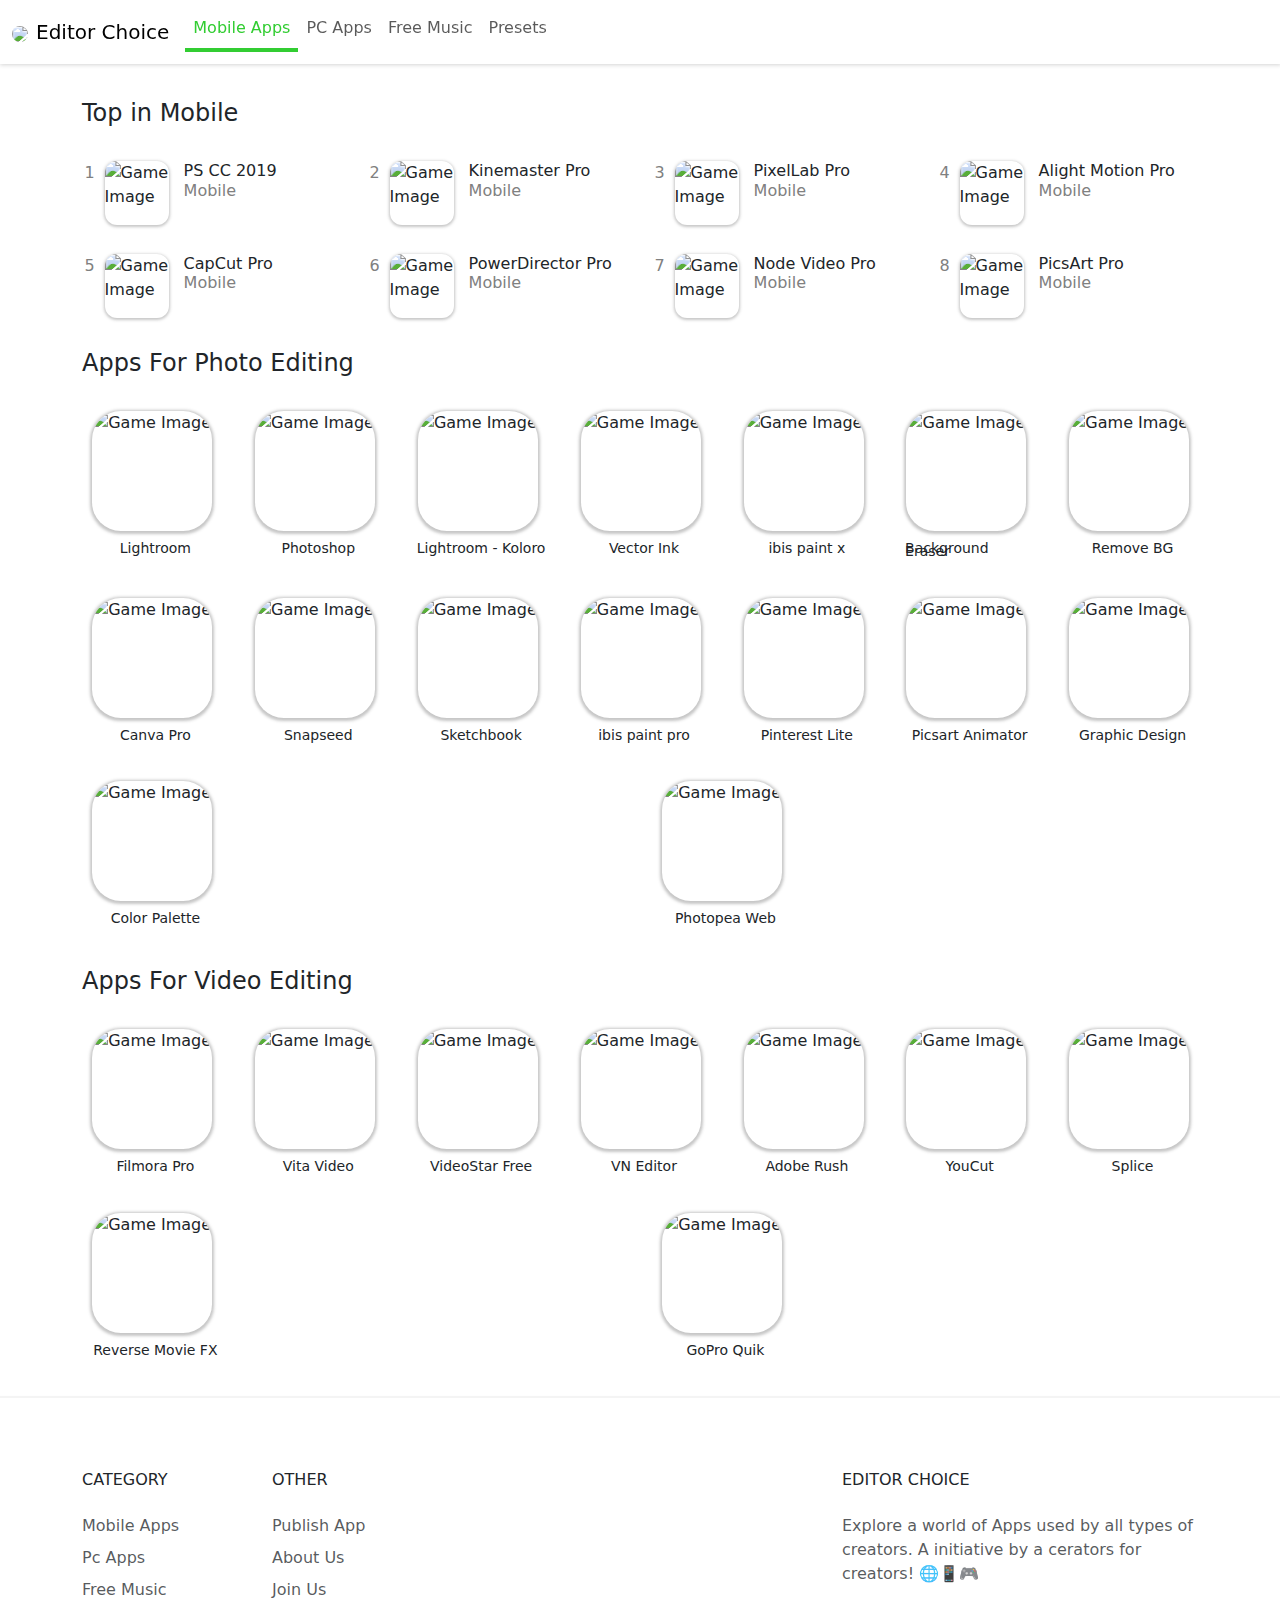
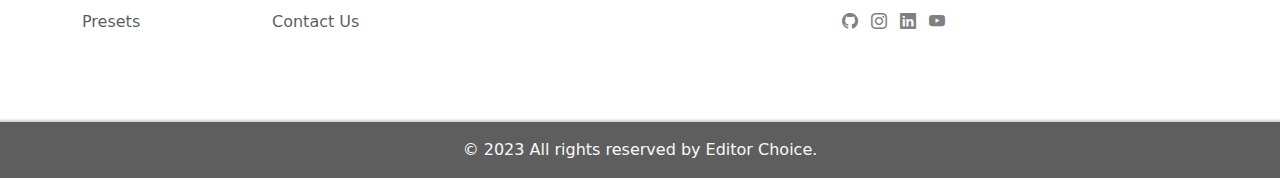
==== commit edb35c71: "mb photo editing completed" ====
--- a/categories/mobile.html
+++ b/categories/mobile.html
@@ -277,6 +277,19 @@
 
             <div id="div-cards" class="col">
               <!-- Card 1 -->
+              <a class="card-hold" href="https://play.google.com/store/search?q=ibs%20paints&c=apps&hl=en&gl=US">
+                <div id="recd-cards" class="card" >
+                    <img src="https://media.discordapp.net/attachments/1122391298557607976/1123098586943602770/Icon-oqxjf.png?width=250&height=250" class="card-img-top" alt="Game Image">
+                    <div class="recd-details">
+                    <p class="recd-sec col-drak">ibis paint x</p>
+                    <p class="recd-rate col-gray"><i class="bi bi-star-fill d-none"></i></p>
+                    </div>
+                </div>
+                </a>
+            </div>
+
+            <div id="div-cards" class="col">
+              <!-- Card 1 -->
               <a class="card-hold" href="https://play.google.com/store/apps/details?id=com.handycloset.android.eraser&hl=en&gl=US">
                 <div id="recd-cards" class="card" >
                     <img src="https://play-lh.googleusercontent.com/RS9yWmLdbMxg-nOBsnY3SlBo-eXXkjPedsU9HNy4aQfWT3HGWbfIkwJIqBl4T8CLqWU=w240-h480-rw" class="card-img-top" alt="Game Image">
@@ -313,7 +326,8 @@
                 </div>
                 </a>
             </div>
-              
+             
+            <!-- main line completed -->
 
             <div id="div-cards" class="col">
               <!-- Card 1 -->
@@ -328,6 +342,96 @@
                 </a>
             </div>
 
+            <div id="div-cards" class="col">
+              <!-- Card 1 -->
+              <a class="card-hold" href="https://play.google.com/store/apps/details?id=com.adsk.sketchbook&hl=en&gl=US">
+                <div id="recd-cards" class="card" >
+                    <img src="https://play-lh.googleusercontent.com/NIhaPLVMl69snWk7IOWADeBwU-8FG5VL1q41_fmd6TVa4FEIqXQw3Ar3BovrXvza2Q=w240-h480-rw" class="card-img-top" alt="Game Image">
+                    <div class="recd-details">
+                    <p class="recd-sec col-drak">Sketchbook</p>
+                    <p class="recd-rate col-gray"><i class="bi bi-star-fill d-none"></i></p>
+                    </div>
+                </div>
+                </a>
+            </div>
+
+            <div id="div-cards" class="col">
+              <!-- Card 1 -->
+              <a class="card-hold" data-bs-toggle="modal" data-bs-target="#myModal">
+                <div id="recd-cards" class="card" >
+                    <img src="https://play-lh.googleusercontent.com/s8moWkCF9wE-ynJgNyq8k3uhhVlbQLdphqTYJWkrsLRxkFZxx9FvykHmwXYmTl_h0l8" class="card-img-top" alt="Game Image">
+                    <div class="recd-details">
+                    <p class="recd-sec col-drak">ibis paint pro</p>
+                    <p class="recd-rate col-gray"><i class="bi bi-star-fill d-none"></i></p>
+                    </div>
+                </div>
+                </a>
+            </div>
+
+            <div id="div-cards" class="col">
+              <!-- Card 1 -->
+              <a class="card-hold" href="https://play.google.com/store/apps/details?id=com.pinterest.twa&hl=en&gl=US">
+                <div id="recd-cards" class="card" >
+                    <img src="https://play-lh.googleusercontent.com/WrShAfbM_afdSQcT4w_T77DwOBdXC68LeSkmL5Xc-X2zB_t22NQ-2qg_1TxDIPV6LOMA=w240-h480-rw" class="card-img-top" alt="Game Image">
+                    <div class="recd-details">
+                    <p class="recd-sec col-drak">Pinterest Lite</p>
+                    <p class="recd-rate col-gray"><i class="bi bi-star-fill d-none"></i></p>
+                    </div>
+                </div>
+                </a>
+            </div>
+
+            <div id="div-cards" class="col">
+              <!-- Card 1 -->
+              <a class="card-hold" href="https://play.google.com/store/apps/details?id=com.picsart.animate&hl=en&gl=US">
+                <div id="recd-cards" class="card" >
+                    <img src="https://play-lh.googleusercontent.com/RfahDEM8-FHHsA065suMW2ARz6GFl5f4T3RMf9QWilqOSnp1X8fVCDhSL-PcgeU4XnOD=w240-h480-rw" class="card-img-top" alt="Game Image">
+                    <div class="recd-details">
+                    <p class="recd-sec col-drak">Picsart Animator</p>
+                    <p class="recd-rate col-gray"><i class="bi bi-star-fill d-none"></i></p>
+                    </div>
+                </div>
+                </a>
+            </div>
+
+            <div id="div-cards" class="col">
+              <!-- Card 1 -->
+              <a class="card-hold" data-bs-toggle="modal" data-bs-target="#myModal">
+                <div id="recd-cards" class="card" >
+                    <img src="https://play-lh.googleusercontent.com/Su39nteYoXMdmmWupitzo9XKZhZnstj2ObmJOR6S-wWCgSnF6USw3Weo7bcDL4RRv79G" class="card-img-top" alt="Game Image">
+                    <div class="recd-details">
+                    <p class="recd-sec col-drak">Graphic Design</p>
+                    <p class="recd-rate col-gray"><i class="bi bi-star-fill d-none"></i></p>
+                    </div>
+                </div>
+                </a>
+            </div>
+
+            <div id="div-cards" class="col">
+              <!-- Card 1 -->
+              <a class="card-hold" href="https://play.google.com/store/apps/details?id=com.blogspot.yashas003.colorpalette&hl=en&gl=US">
+                <div id="recd-cards" class="card" >
+                    <img src="https://play-lh.googleusercontent.com/LHBu9qAOPL1pVtBjgcG-11TbcebUSX4ZSTG6q_Vn2n0QMq6ZlEq_Q3cjSVJjQKGsmQ=w240-h480-rw" class="card-img-top" alt="Game Image">
+                    <div class="recd-details">
+                    <p class="recd-sec col-drak">Color Palette</p>
+                    <p class="recd-rate col-gray"><i class="bi bi-star-fill d-none"></i></p>
+                    </div>
+                </div>
+                </a>
+            </div>
+
+            <div id="div-cards" class="col">
+              <!-- Card 1 -->
+              <a class="card-hold" href="https://www.photopea.com/">
+                <div id="recd-cards" class="card" >
+                    <img src="https://media.discordapp.net/attachments/1122391298557607976/1122487492776562719/download_4.png?width=281&height=281" class="card-img-top" alt="Game Image">
+                    <div class="recd-details">
+                    <p class="recd-sec col-drak">Photopea Web</p>
+                    <p class="recd-rate col-gray"><i class="bi bi-star-fill d-none"></i></p>
+                    </div>
+                </div>
+                </a>
+            </div>
 
         </div>
       </div>
--- a/css/index.css
+++ b/css/index.css
@@ -53,7 +53,7 @@
 #tr-cards>img {
     height: 64px;
     width: 64px;
-    border-radius: 10px;
+    border-radius: 12px;
     box-shadow: 0px 1px 3px 1px rgba(128, 128, 128, 0.45);
 }
 .trc-details {
@@ -99,12 +99,14 @@
     border-radius: 12px;
     width: 150px;
     margin: 0px;
+    justify-content: center;
+    align-items: center;
 }
 #recd-cards>img {
     height: 120px;
     width: 120px;
-    border-radius: 1.6rem;
-    box-shadow: 0px 1px 2px 2px rgba(128, 128, 128, 0.45);
+    border-radius: 1.8rem;
+    box-shadow: 0px 0.9px 3px 1.5px rgba(128, 128, 128, 0.45);
 }
 .recd-details {
     margin-top: 1rem;
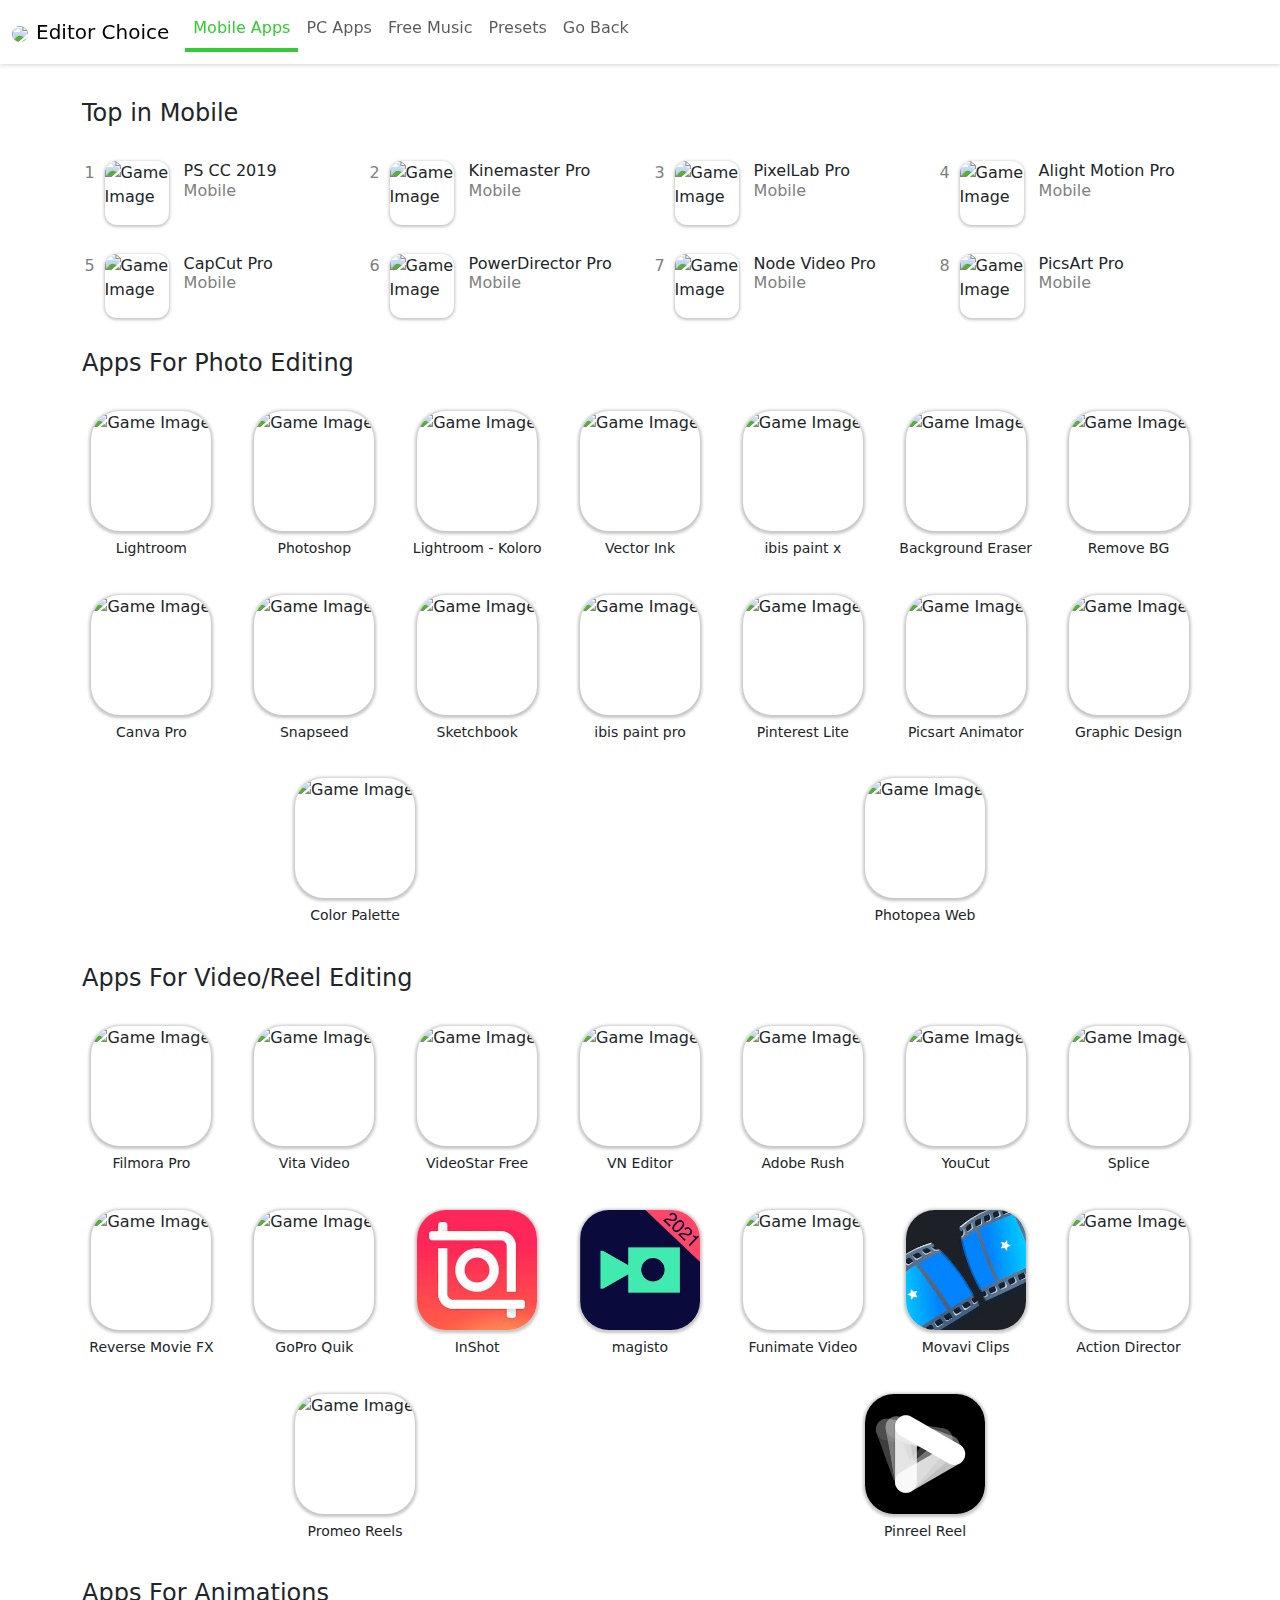
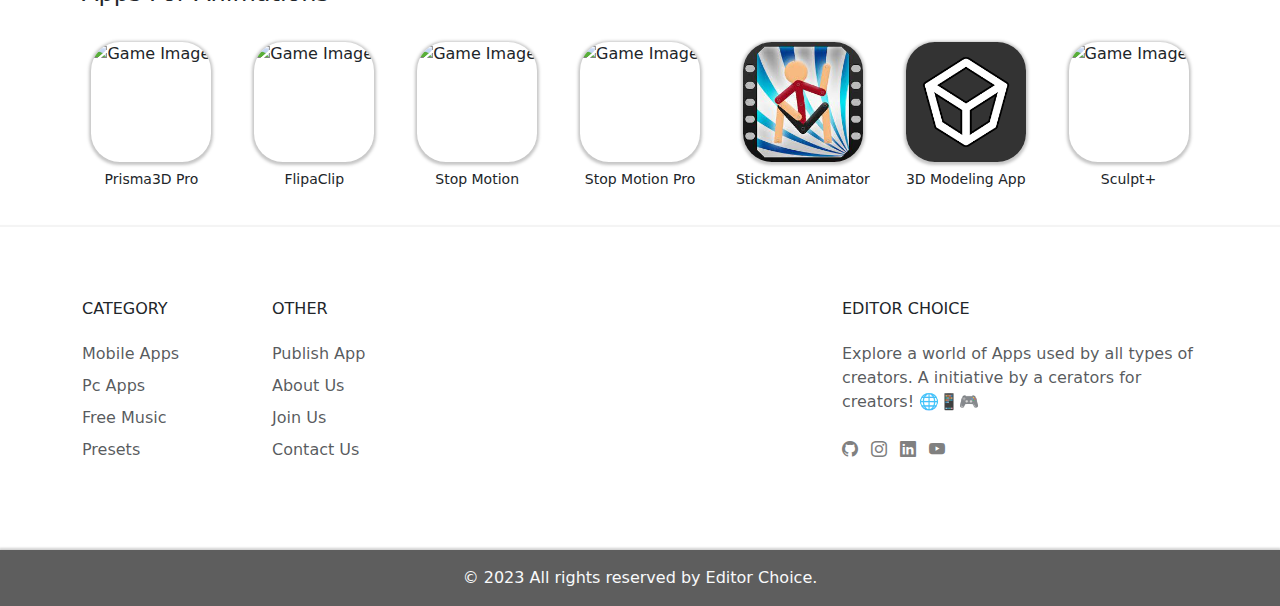
==== commit 2923a029: "mobile apps done" ====
--- a/categories/mobile.html
+++ b/categories/mobile.html
@@ -57,6 +57,9 @@
                   <li class="nav-item">
                     <a class="nav-link" href="presets.html">Presets</a>
                   </li>
+                  <li class="nav-item">
+                    <a class="nav-link" href="javascript:history.go(-1);">Go Back</a>
+                  </li>
                 </ul>
               </div>
             </div>
@@ -442,7 +445,7 @@
     <section id="video" class="recommed d-flex m-3">
 
       <div class="sec-heading container">
-        <h4 class="sec-head-txt">Apps For Video Editing</h4>
+        <h4 class="sec-head-txt">Apps For Video/Reel Editing</h4>
       </div>
 
       <div class="container">
@@ -564,9 +567,205 @@
                 </div>
                 </a>
             </div>
+
+            <div id="div-cards" class="col">
+              <!-- Card 1 -->
+              <a class="card-hold" href="https://play.google.com/store/search?q=InShot&c=apps&hl=en-IN">
+                <div id="recd-cards" class="card">
+                  <img src="[data-uri]" class="card-img-top" alt="Game Image">
+                  <div class="recd-details">
+                    <p class="recd-sec col-drak">InShot</p>
+                    <p class="recd-rate col-gray"><i class="bi bi-star-fill d-none"></i></p>
+                  </div>
+                </div>
+              </a>
+            </div>
+
+            <div id="div-cards" class="col">
+              <!-- Card 1 -->
+              <a class="card-hold" href="https://play.google.com/store/search?q=Magisto&c=apps&hl=en-IN">
+                <div id="recd-cards" class="card">
+                  <img src="[data-uri]" class="card-img-top" alt="Game Image">
+                  <div class="recd-details">
+                    <p class="recd-sec col-drak">magisto</p>
+                    <p class="recd-rate col-gray"><i class="bi bi-star-fill d-none"></i></p>
+                  </div>
+                </div>
+              </a>
+            </div>
+
+            <div id="div-cards" class="col">
+              <!-- Card 1 -->
+              <a class="card-hold" href="https://play.google.com/store/apps/details?id=com.avcrbt.funimate&hl=en_US">
+                <div id="recd-cards" class="card">
+                  <img src="https://play-lh.googleusercontent.com/1_JEyg69_xRjH1xypQVNgh_xw4zysoP8BMAw2L2dtmhRLbo613IsQblDBRIIYzr_PZHm=w240-h480-rw" class="card-img-top" alt="Game Image">
+                  <div class="recd-details">
+                    <p class="recd-sec col-drak">Funimate Video</p>
+                    <p class="recd-rate col-gray"><i class="bi bi-star-fill d-none"></i></p>
+                  </div>
+                </div>
+              </a>
+            </div>
+
+            <div id="div-cards" class="col">
+              <!-- Card 1 -->
+              <a class="card-hold" href="https://play.google.com/store/apps/details?id=com.movavi.mobile.movaviclips&hl=en_IN">
+                <div id="recd-cards" class="card">
+                  <img src="[data-uri]" class="card-img-top" alt="Game Image">
+                  <div class="recd-details">
+                    <p class="recd-sec col-drak">Movavi Clips</p>
+                    <p class="recd-rate col-gray"><i class="bi bi-star-fill d-none"></i></p>
+                  </div>
+                </div>
+              </a>
+            </div>
+
+            <div id="div-cards" class="col">
+              <!-- Card 1 -->
+              <a class="card-hold" href="https://play.google.com/store/apps/details?id=com.cyberlink.actiondirector&hl=en_US">
+                <div id="recd-cards" class="card">
+                  <img src="https://play-lh.googleusercontent.com/5hc8rhwWg3hT1e1Nyu79j3n8oF1I4c1_sejZio7LEj8O5PytvxUinzY0ePA8lSsclqum" class="card-img-top" alt="Game Image">
+                  <div class="recd-details">
+                    <p class="recd-sec col-drak">Action Director</p>
+                    <p class="recd-rate col-gray"><i class="bi bi-star-fill d-none"></i></p>
+                  </div>
+                </div>
+              </a>
+            </div>
+
+            <div id="div-cards" class="col">
+              <!-- Card 1 -->
+              <a class="card-hold" href="https://play.google.com/store/apps/details?id=com.cyberlink.addirector&hl=en_IN">
+                <div id="recd-cards" class="card">
+                  <img src="https://play-lh.googleusercontent.com/g6oSGgGOAbwTgCeXY8oiWjKYo4tue1oJ_oIpm9YdPoByYrFeWrUeUD8-YrQ45njLeQ=w240-h480-rw" class="card-img-top" alt="Game Image">
+                  <div class="recd-details">
+                    <p class="recd-sec col-drak">Promeo Reels</p>
+                    <p class="recd-rate col-gray"><i class="bi bi-star-fill d-none"></i></p>
+                  </div>
+                </div>
+              </a>
+            </div>
+
+            <div id="div-cards" class="col">
+              <!-- Card 1 -->
+              <a class="card-hold" href="https://play.google.com/store/apps/details?id=com.neurondigital.pinreel&hl=en_IN">
+                <div id="recd-cards" class="card">
+                  <img src="[data-uri]" class="card-img-top" alt="Game Image">
+                  <div class="recd-details">
+                    <p class="recd-sec col-drak">Pinreel Reel</p>
+                    <p class="recd-rate col-gray"><i class="bi bi-star-fill d-none"></i></p>
+                  </div>
+                </div>
+              </a>
+            </div>
         </div>
       </div>
           
+
+    </section>
+
+    <section id="Animation" class="recommed d-flex m-3">
+
+      <div class="sec-heading container">
+        <h4 class="sec-head-txt">Apps For Animations</h4>
+      </div>
+
+      <div class="container">
+        <div class="row">
+
+            <div id="div-cards" class="col">
+              <!-- Card 1 -->
+              <a class="card-hold" data-bs-toggle="modal" data-bs-target="#myModal">
+                <div id="recd-cards" class="card">
+                  <img src="https://play-lh.googleusercontent.com/TcmGyd3rfG78KMIro9DFgFjlIw6UZ4uMFh2eFeZ3xBcxu6PPYsX6EPpyF2cdr2vhYg=w240-h480-rw" class="card-img-top" alt="Game Image">
+                  <div class="recd-details">
+                    <p class="recd-sec col-drak">Prisma3D Pro</p>
+                    <p class="recd-rate col-gray"><i class="bi bi-star-fill d-none"></i></p>
+                  </div>
+                </div>
+              </a>
+            </div>
+
+            <div id="div-cards" class="col">
+              <!-- Card 1 -->
+              <a class="card-hold" data-bs-toggle="modal" data-bs-target="#myModal">
+                <div id="recd-cards" class="card">
+                  <img src="https://play-lh.googleusercontent.com/bKq4X_rvgBB7W8VZvVh3dc7g6W9QkGUlERDOc12PEo27hMvg1TzbjHBoeleINtXmxtI_=w240-h480-rw" class="card-img-top" alt="Game Image">
+                  <div class="recd-details">
+                    <p class="recd-sec col-drak">FlipaClip</p>
+                    <p class="recd-rate col-gray"><i class="bi bi-star-fill d-none"></i></p>
+                  </div>
+                </div>
+              </a>
+            </div>
+
+            <div id="div-cards" class="col">
+              <!-- Card 1 -->
+              <a class="card-hold" href="https://play.google.com/store/apps/details?id=com.cateater.stopmotionstudio&hl=en_US">
+                <div id="recd-cards" class="card">
+                  <img src="https://play-lh.googleusercontent.com/AL3EqKySuwbpfiGNPGPL5lg3J8_dV-VfCiHW0XcCjGeYYiGCElmJWeO3jcoOZc5m3Pg=w240-h480-rw" class="card-img-top" alt="Game Image">
+                  <div class="recd-details">
+                    <p class="recd-sec col-drak">Stop Motion</p>
+                    <p class="recd-rate col-gray"><i class="bi bi-star-fill d-none"></i></p>
+                  </div>
+                </div>
+              </a>
+            </div>
+
+            <div id="div-cards" class="col">
+              <!-- Card 1 -->
+              <a class="card-hold" data-bs-toggle="modal" data-bs-target="#myModal">
+                <div id="recd-cards" class="card">
+                  <img src="https://play-lh.googleusercontent.com/LWqA5MMh0crTb-tt3hEK5Zvvqa7NfuaW3Tgtwwm1JicNS7k24zywCgxju36lS9eArks=w240-h480-rw" class="card-img-top" alt="Game Image">
+                  <div class="recd-details">
+                    <p class="recd-sec col-drak">Stop Motion Pro</p>
+                    <p class="recd-rate col-gray"><i class="bi bi-star-fill d-none"></i></p>
+                  </div>
+                </div>
+              </a>
+            </div>
+
+            <div id="div-cards" class="col">
+              <!-- Card 1 -->
+              <a class="card-hold" href="https://play.google.com/store/apps/details?id=org.fortheloss.sticknodes&hl=en_US">
+                <div id="recd-cards" class="card">
+                  <img src="[data-uri]" class="card-img-top" alt="Game Image">
+                  <div class="recd-details">
+                    <p class="recd-sec col-drak">Stickman Animator</p>
+                    <p class="recd-rate col-gray"><i class="bi bi-star-fill d-none"></i></p>
+                  </div>
+                </div>
+              </a>
+            </div>
+
+            <div id="div-cards" class="col">
+              <!-- Card 1 -->
+              <a class="card-hold" href="https://play.google.com/store/apps/details?id=com.inforcegames.app3dmodelling&hl=en_US">
+                <div id="recd-cards" class="card">
+                  <img src="[data-uri]" class="card-img-top" alt="Game Image">
+                  <div class="recd-details">
+                    <p class="recd-sec col-drak">3D Modeling App</p>
+                    <p class="recd-rate col-gray"><i class="bi bi-star-fill d-none"></i></p>
+                  </div>
+                </div>
+              </a>
+            </div>
+
+            <div id="div-cards" class="col">
+              <!-- Card 1 -->
+              <a class="card-hold" href="https://play.google.com/store/apps/details?id=com.Endvoid.SculptPlus&hl=en_US">
+                <div id="recd-cards" class="card">
+                  <img src="https://play-lh.googleusercontent.com/VmGmlgbNFT-1_Q5p7wEvtTnmju6Ps-h_NnPrHXyKkCmo-4K_DyPshk0GvoPeVjPz0YSe=w240-h480-rw" class="card-img-top" alt="Game Image">
+                  <div class="recd-details">
+                    <p class="recd-sec col-drak">Sculpt+</p>
+                    <p class="recd-rate col-gray"><i class="bi bi-star-fill d-none"></i></p>
+                  </div>
+                </div>
+              </a>
+            </div>
+
+        </div>
+      </div>
 
     </section>
 
--- a/css/index.css
+++ b/css/index.css
@@ -94,12 +94,10 @@
 #recd-cards {
     display: flex;
     padding: 0.9rem;
-    padding-right: 0px;
     border: none;
     border-radius: 12px;
-    width: 150px;
+    width: auto;
     margin: 0px;
-    justify-content: center;
     align-items: center;
 }
 #recd-cards>img {
@@ -110,7 +108,7 @@
 }
 .recd-details {
     margin-top: 1rem;
-    margin-left: 0.4rem ;
+    margin-left: 0rem ;
     line-height: 3px;
 }
 .recd-sec {
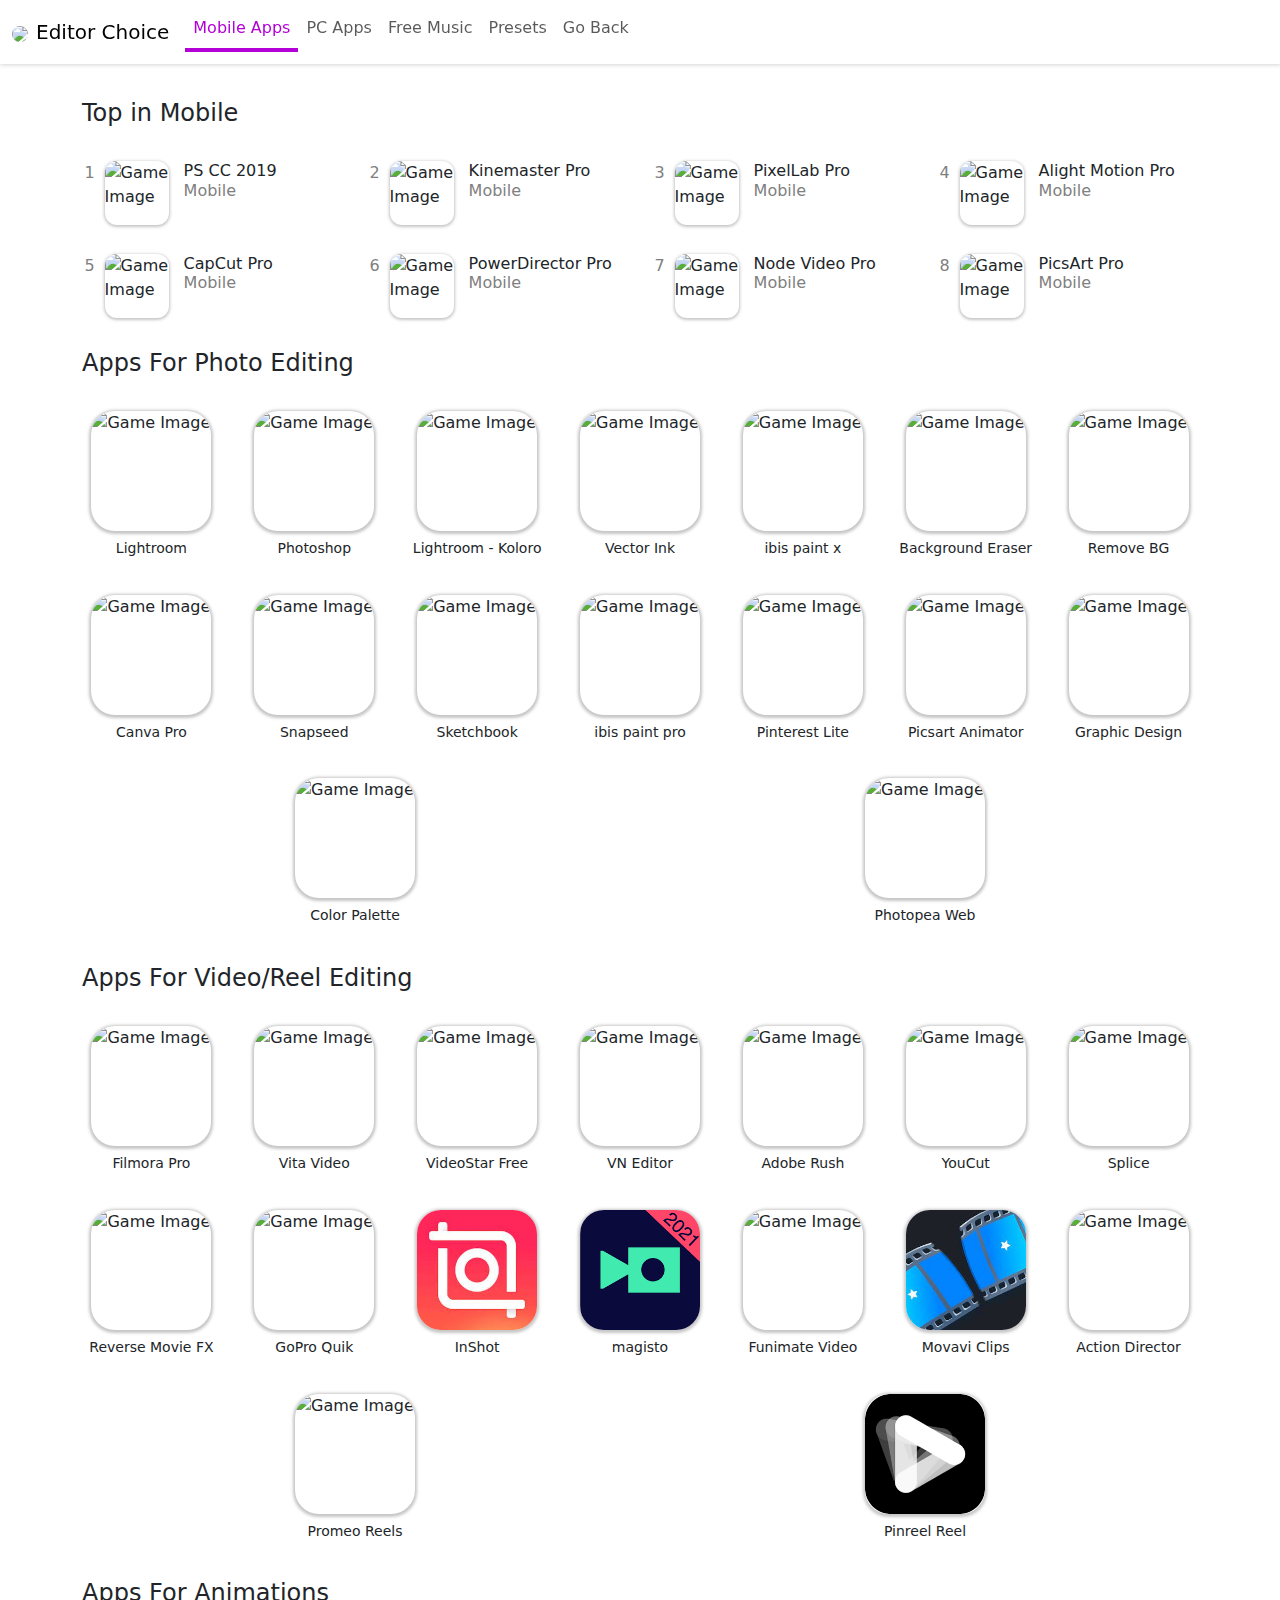
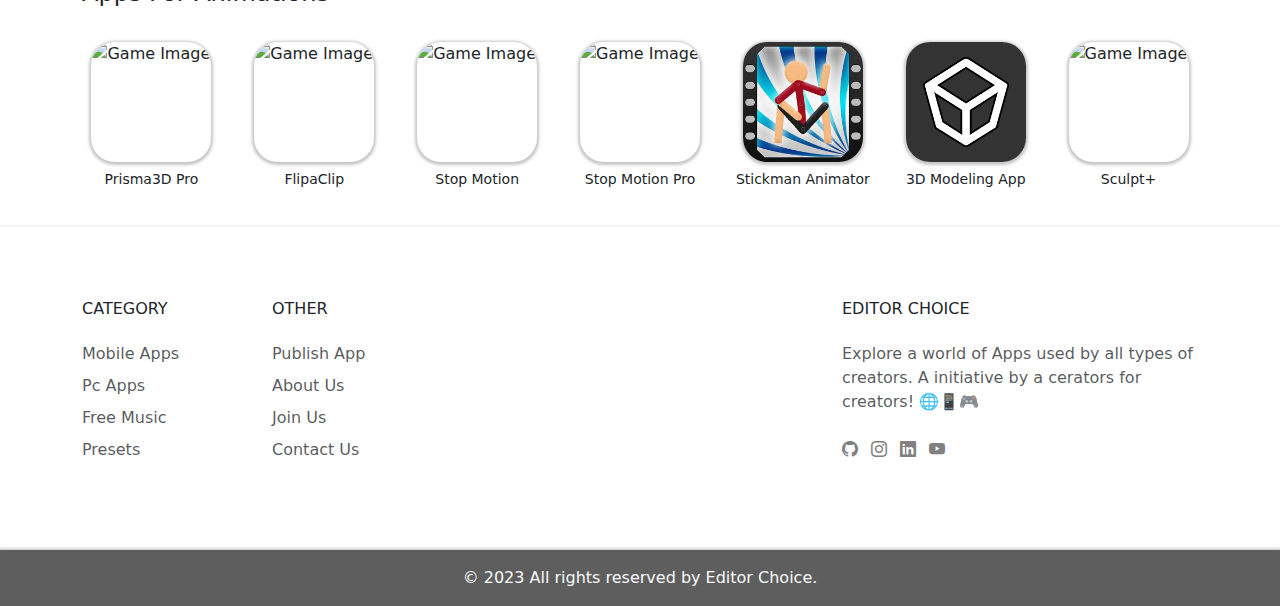
==== commit d7fe1636: "pc page completed" ====
--- a/categories/mobile.html
+++ b/categories/mobile.html
@@ -784,10 +784,10 @@
           <div class="col-lg-6 col-md-6 mb-4 mb-lg-0">
             <h6 class="text-uppercase font-weight-bold mb-4">other</h6>
             <ul class="list-unstyled mb-0">
-              <li class="mb-2"><a href="pages/Publish.html" class="text-muted fot-link">Publish App</a></li>
-              <li class="mb-2"><a href="pages/about.html" class="text-muted fot-link">About Us</a></li>
-              <li class="mb-2"><a href="pages/joinus.html" class="text-muted fot-link">Join Us</a></li>
-              <li class="mb-2"><a href="pages/contact.html" class="text-muted fot-link">Contact Us</a></li>
+              <li class="mb-2"><a href="/pages/Publish.html" class="text-muted fot-link">Publish App</a></li>
+              <li class="mb-2"><a href="/pages/about.html" class="text-muted fot-link">About Us</a></li>
+              <li class="mb-2"><a href="/pages/joinus.html" class="text-muted fot-link">Join Us</a></li>
+              <li class="mb-2"><a href="/pages/contact.html" class="text-muted fot-link">Contact Us</a></li>
             </ul>
           </div>
           <div class="col-lg-4 col-md-6 mb-4 mb-lg-0">
--- a/css/index.css
+++ b/css/index.css
@@ -103,7 +103,7 @@
 #recd-cards>img {
     height: 120px;
     width: 120px;
-    border-radius: 1.8rem;
+    border-radius: 1.5rem;
     box-shadow: 0px 0.9px 3px 1.5px rgba(128, 128, 128, 0.45);
 }
 .recd-details {
--- a/css/head-foot.css
+++ b/css/head-foot.css
@@ -16,8 +16,9 @@
 }
 
 #nav-active {
-    color: limegreen;
-    border-bottom: 4px solid limegreen;    
+    color: #b300d7 !important;
+    font-weight: 500;
+    border-bottom: 4px solid #b300d7;    
 }
 .nav-link {
     margin-bottom: 4px;
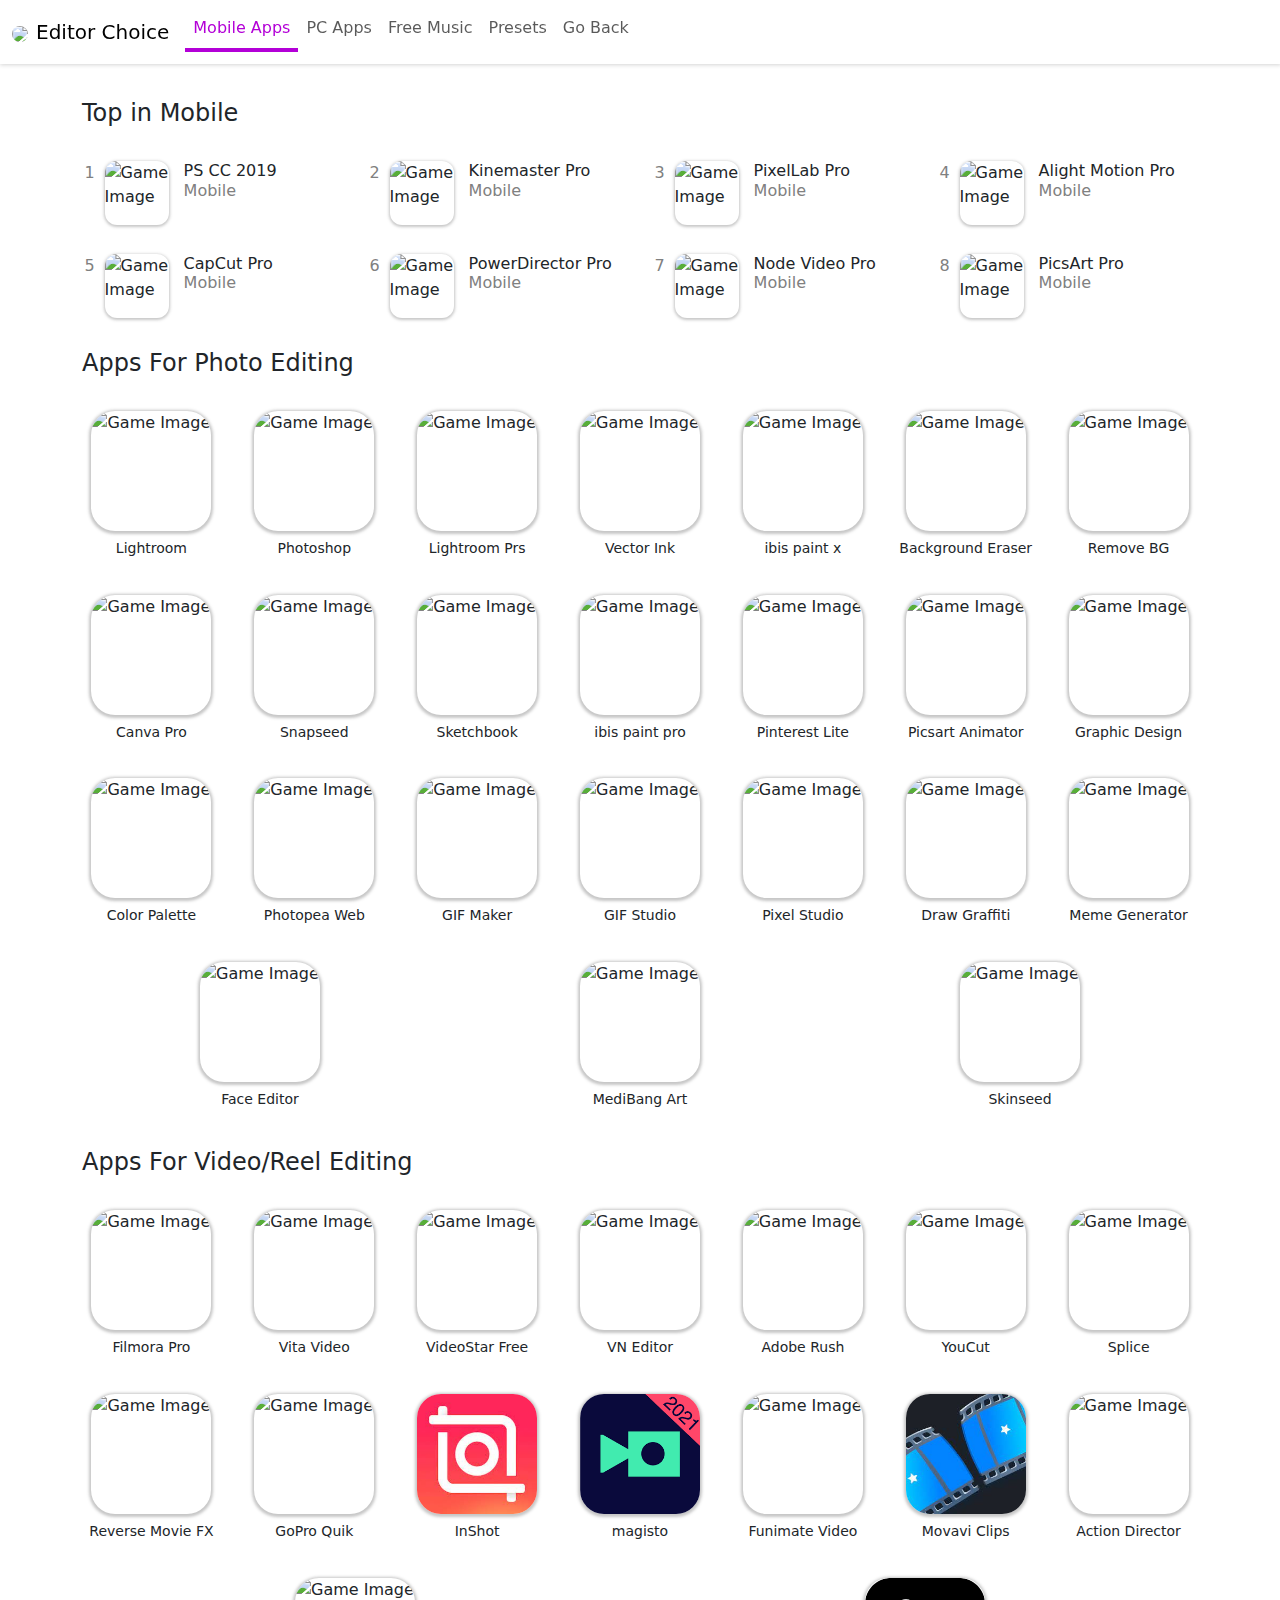
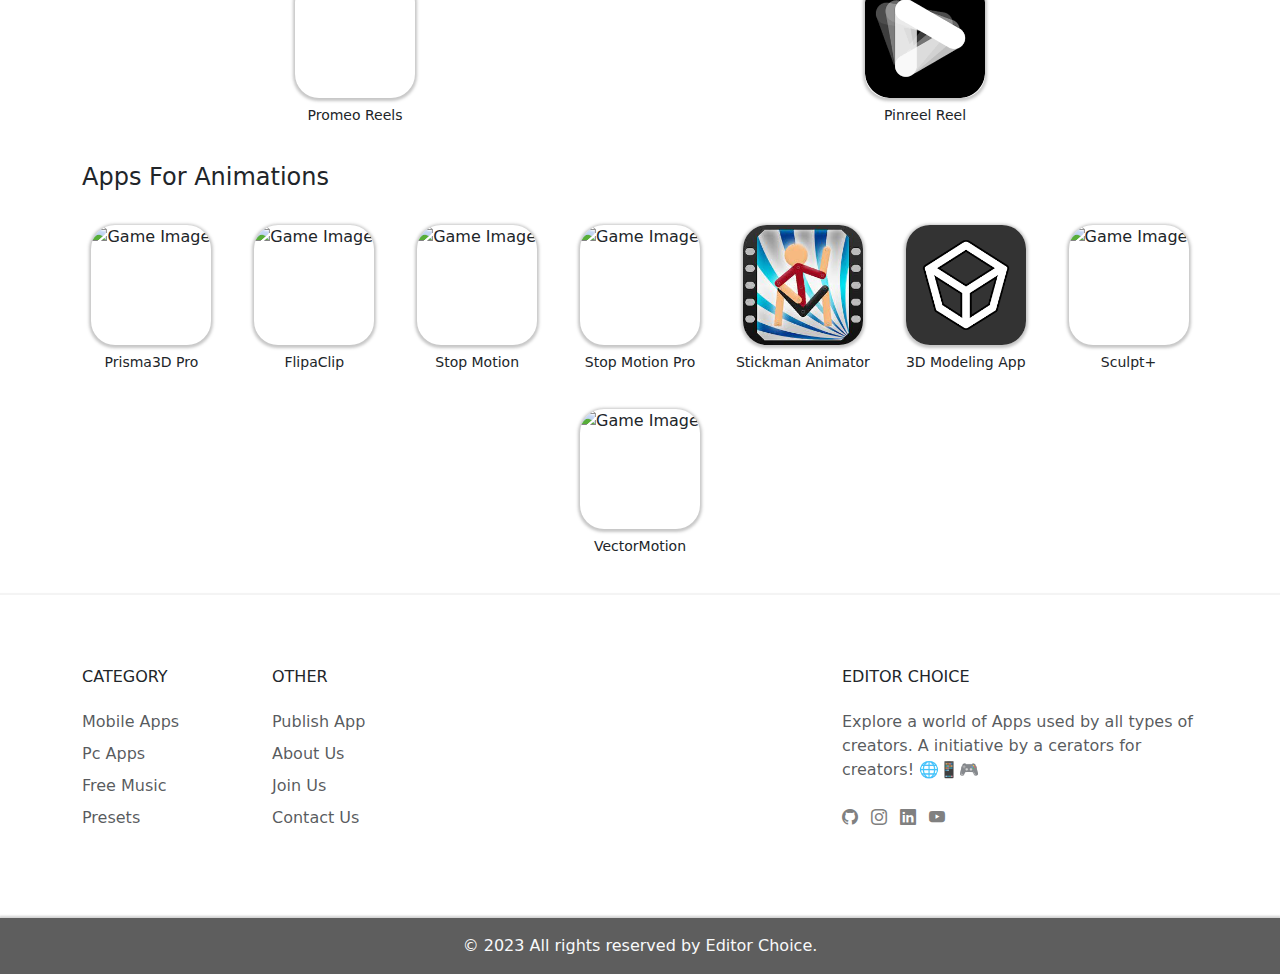
==== commit 216192f5: "head pages completed" ====
--- a/categories/mobile.html
+++ b/categories/mobile.html
@@ -258,7 +258,7 @@
                 <div id="recd-cards" class="card" >
                     <img src="https://play-lh.googleusercontent.com/r3c5ngCuMROgTyiJj17Vu_GFG-RQ4MmmRgRDPzvvFBsg7u6zDO7uVDyQ61PRWC6gmw=w240-h480-rw" class="card-img-top" alt="Game Image">
                     <div class="recd-details">
-                    <p class="recd-sec col-drak">Lightroom - Koloro</p>
+                    <p class="recd-sec col-drak">Lightroom Prs</p>
                     <p class="recd-rate col-gray"><i class="bi bi-star-fill d-none"></i></p>
                     </div>
                 </div>
@@ -435,7 +435,111 @@
                 </div>
                 </a>
             </div>
-
+            <!-- Line 2 Completed -->
+
+            <div id="div-cards" class="col">
+              <!-- Card 1 -->
+              <a class="card-hold" href="https://play.google.com/store/search?q=GIF%20SHOP&c=apps&hl=en&gl=US">
+                <div id="recd-cards" class="card">
+                  <img src="https://play-lh.googleusercontent.com/HoBMkx2KqqZMgXXm-jnrlQ0K-h01LM2TZi1rYWL4wdkCCm5dWMtVHaxevnV5m7284KM=w240-h480-rw" class="card-img-top" alt="Game Image">
+                  <div class="recd-details">
+                    <p class="recd-sec col-drak">GIF Maker</p>
+                    <p class="recd-rate col-gray"><i class="bi bi-star-fill d-none"></i></p>
+                  </div>
+                </div>
+              </a>
+            </div>
+
+            <div id="div-cards" class="col">
+              <!-- Card 1 -->
+              <a class="card-hold" href="https://play.google.com/store/apps/details?id=com.cognitivedroid.gifstudio&hl=en&gl=US">
+                <div id="recd-cards" class="card">
+                  <img src="https://play-lh.googleusercontent.com/-ZCYRoxscgIqyy_0YCK2UNB8MJ858G8oP2wNYaQfcR7RrhpXatNjIOFPIk89fxGi5eY" class="card-img-top" alt="Game Image">
+                  <div class="recd-details">
+                    <p class="recd-sec col-drak">GIF Studio</p>
+                    <p class="recd-rate col-gray"><i class="bi bi-star-fill d-none"></i></p>
+                  </div>
+                </div>
+              </a>
+            </div>
+
+            <div id="div-cards" class="col">
+              <!-- Card 1 -->
+              <a class="card-hold" href="https://play.google.com/store/apps/details?id=com.PixelStudio&hl=en_IN">
+                <div id="recd-cards" class="card">
+                  <img src="https://play-lh.googleusercontent.com/IcEWj9GdJhsnzYP0lsJEanmmMvvwYNKcKLan6OGZyghOTfdHKuuDKj_zx5T2qdbvUl0=w240-h480-rw" class="card-img-top" alt="Game Image">
+                  <div class="recd-details">
+                    <p class="recd-sec col-drak">Pixel Studio</p>
+                    <p class="recd-rate col-gray"><i class="bi bi-star-fill d-none"></i></p>
+                  </div>
+                </div>
+              </a>
+            </div>
+
+            <div id="div-cards" class="col">
+              <!-- Card 1 -->
+              <a class="card-hold" href="https://play.google.com/store/apps/details?id=com.sweefitstudios.drawgraffiticreator&hl=en&gl=US">
+                <div id="recd-cards" class="card">
+                  <img src="https://play-lh.googleusercontent.com/DlXBKZCmIZ2X6OhuRx0vdB3koTg1JD3t9pnscGMxyca23AbA8gX__-xRbt5Hu_du5k6-=w240-h480-rw" class="card-img-top" alt="Game Image">
+                  <div class="recd-details">
+                    <p class="recd-sec col-drak">Draw Graffiti</p>
+                    <p class="recd-rate col-gray"><i class="bi bi-star-fill d-none"></i></p>
+                  </div>
+                </div>
+              </a>
+            </div>
+
+            <div id="div-cards" class="col">
+              <!-- Card 1 -->
+              <a class="card-hold" href="https://play.google.com/store/apps/details?id=com.zombodroid.MemeGenerator&hl=en&gl=US">
+                <div id="recd-cards" class="card">
+                  <img src="https://play-lh.googleusercontent.com/YNBUh-8PzcAXryawZ559rEUDowEOgXsPDfTDBOi4AQQR6NTsWGvYTU1tMRctN3uoRqw8=w240-h480-rw" class="card-img-top" alt="Game Image">
+                  <div class="recd-details">
+                    <p class="recd-sec col-drak">Meme Generator</p>
+                    <p class="recd-rate col-gray"><i class="bi bi-star-fill d-none"></i></p>
+                  </div>
+                </div>
+              </a>
+            </div>
+
+            <div id="div-cards" class="col">
+              <!-- Card 1 -->
+              <a class="card-hold" href="https://play.google.com/store/apps/details?id=io.faceapp&hl=en&gl=US">
+                <div id="recd-cards" class="card">
+                  <img src="https://play-lh.googleusercontent.com/wy7PeVendA2m-DZnkSZepPYA9BaYydp35NhUwiw-BWkqh7BwvTAYMnlox118MmE2mQ=w240-h480-rw" class="card-img-top" alt="Game Image">
+                  <div class="recd-details">
+                    <p class="recd-sec col-drak">Face Editor</p>
+                    <p class="recd-rate col-gray"><i class="bi bi-star-fill d-none"></i></p>
+                  </div>
+                </div>
+              </a>
+            </div>
+
+            <div id="div-cards" class="col">
+              <!-- Card 1 -->
+              <a class="card-hold" href="https://play.google.com/store/apps/details?id=com.medibang.android.paint.tablet&hl=en&gl=US">
+                <div id="recd-cards" class="card">
+                  <img src="https://play-lh.googleusercontent.com/z39mWgHvepdmGD4pcR3AWrGC0X9wR3FIu2Eo2267VyXrGUWQQrp12ii-IvZrKHuZjDw=w240-h480-rw" class="card-img-top" alt="Game Image">
+                  <div class="recd-details">
+                    <p class="recd-sec col-drak">MediBang Art</p>
+                    <p class="recd-rate col-gray"><i class="bi bi-star-fill d-none"></i></p>
+                  </div>
+                </div>
+              </a>
+            </div>
+
+            <div id="div-cards" class="col">
+              <!-- Card 1 -->
+              <a class="card-hold" href="https://play.google.com/store/apps/details?id=com.africasunrise.skinseed&hl=en&gl=US">
+                <div id="recd-cards" class="card">
+                  <img src="https://play-lh.googleusercontent.com/wEwbSrQ_bNWm_Lu081VV4HPF7XuNQZC2aOp_uiWT2iVLYB7cXvhQqWpELyDN4hHjPg=w240-h480-rw" class="card-img-top" alt="Game Image">
+                  <div class="recd-details">
+                    <p class="recd-sec col-drak">Skinseed</p>
+                    <p class="recd-rate col-gray"><i class="bi bi-star-fill d-none"></i></p>
+                  </div>
+                </div>
+              </a>
+            </div>
         </div>
       </div>
           
@@ -758,6 +862,19 @@
                   <img src="https://play-lh.googleusercontent.com/VmGmlgbNFT-1_Q5p7wEvtTnmju6Ps-h_NnPrHXyKkCmo-4K_DyPshk0GvoPeVjPz0YSe=w240-h480-rw" class="card-img-top" alt="Game Image">
                   <div class="recd-details">
                     <p class="recd-sec col-drak">Sculpt+</p>
+                    <p class="recd-rate col-gray"><i class="bi bi-star-fill d-none"></i></p>
+                  </div>
+                </div>
+              </a>
+            </div>
+
+            <div id="div-cards" class="col">
+              <!-- Card 1 -->
+              <a class="card-hold" href="https://play.google.com/store/apps/details?id=app.vectormotion.mobile&hl=en&gl=US">
+                <div id="recd-cards" class="card">
+                  <img src="https://play-lh.googleusercontent.com/8jXlXd_53-zrtp0RFhrO3xMa3_xIaxmXdHH3suFl3D4CzasmulMK8xrp61QI1RMW2qI=w240-h480-rw" class="card-img-top" alt="Game Image">
+                  <div class="recd-details">
+                    <p class="recd-sec col-drak">VectorMotion</p>
                     <p class="recd-rate col-gray"><i class="bi bi-star-fill d-none"></i></p>
                   </div>
                 </div>
--- a/css/index.css
+++ b/css/index.css
@@ -99,6 +99,7 @@
     width: auto;
     margin: 0px;
     align-items: center;
+    transition: background-color 0.1s linear;
 }
 #recd-cards>img {
     height: 120px;
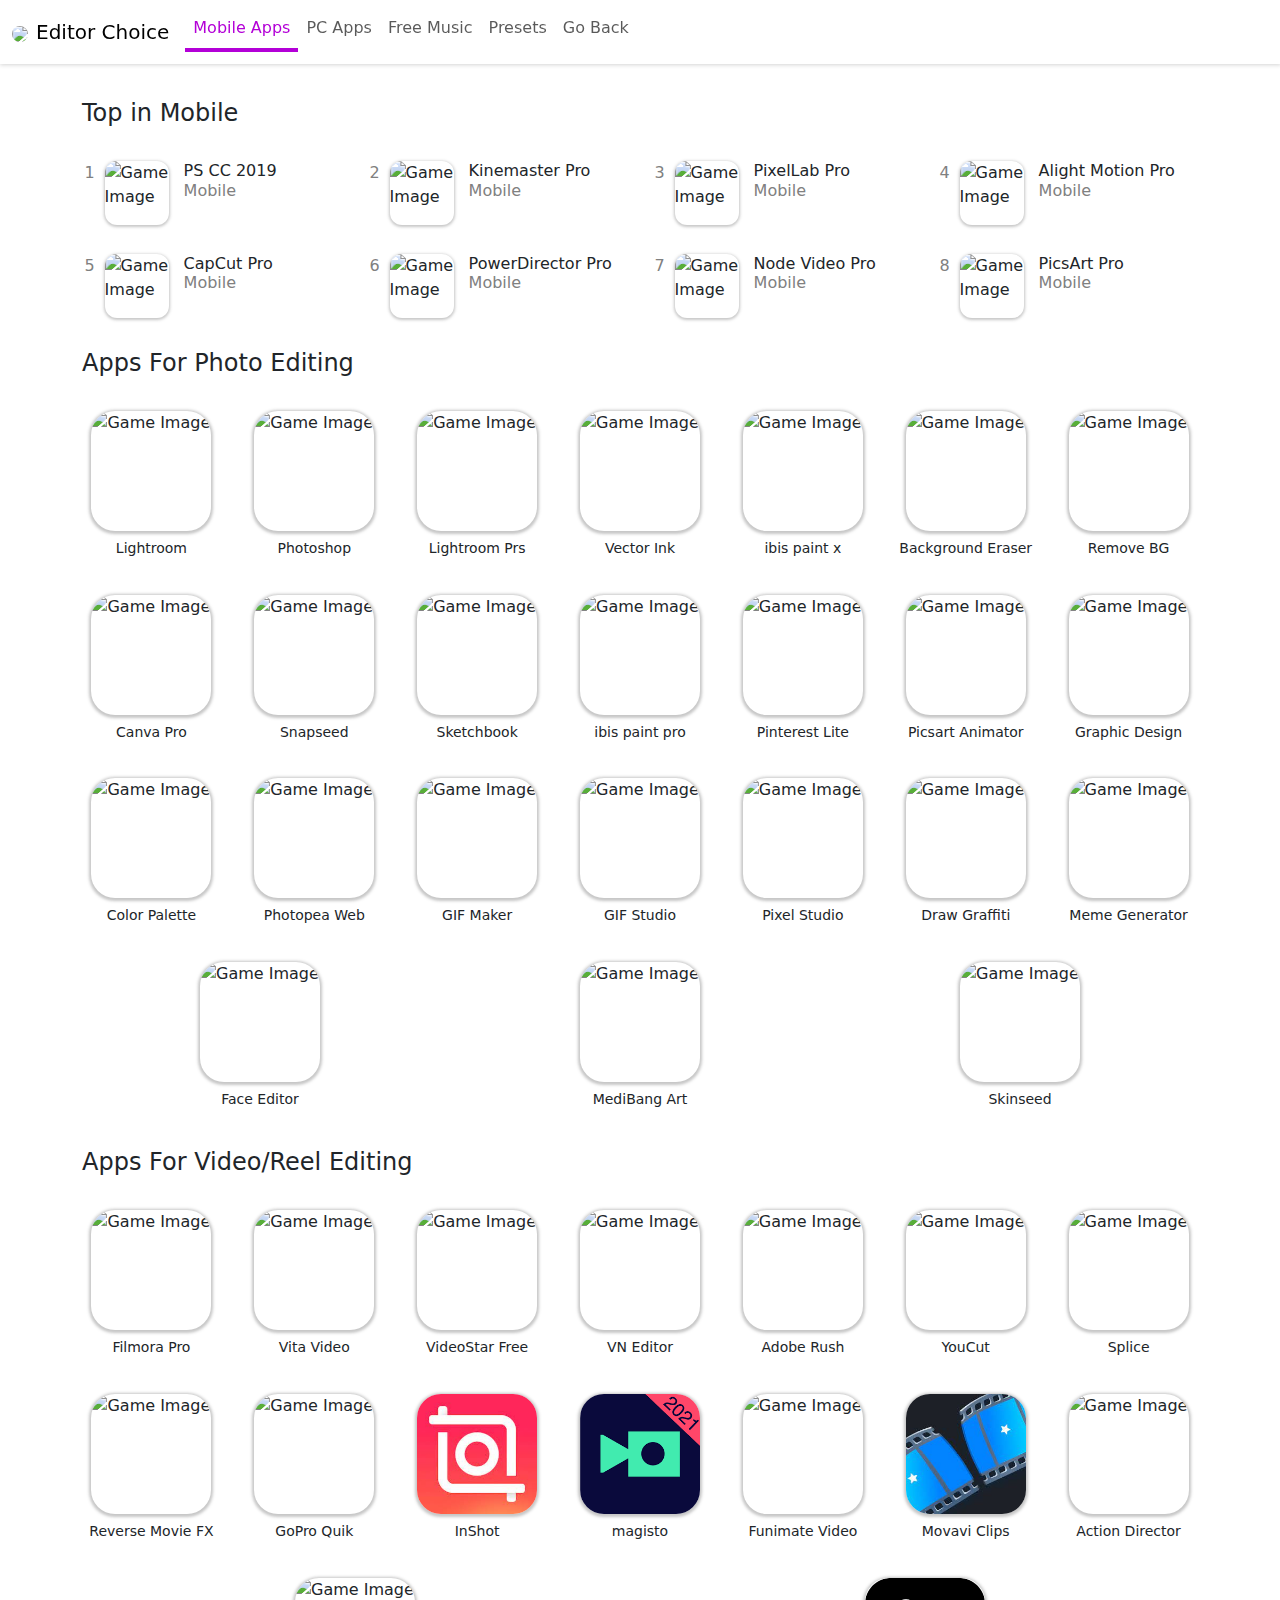
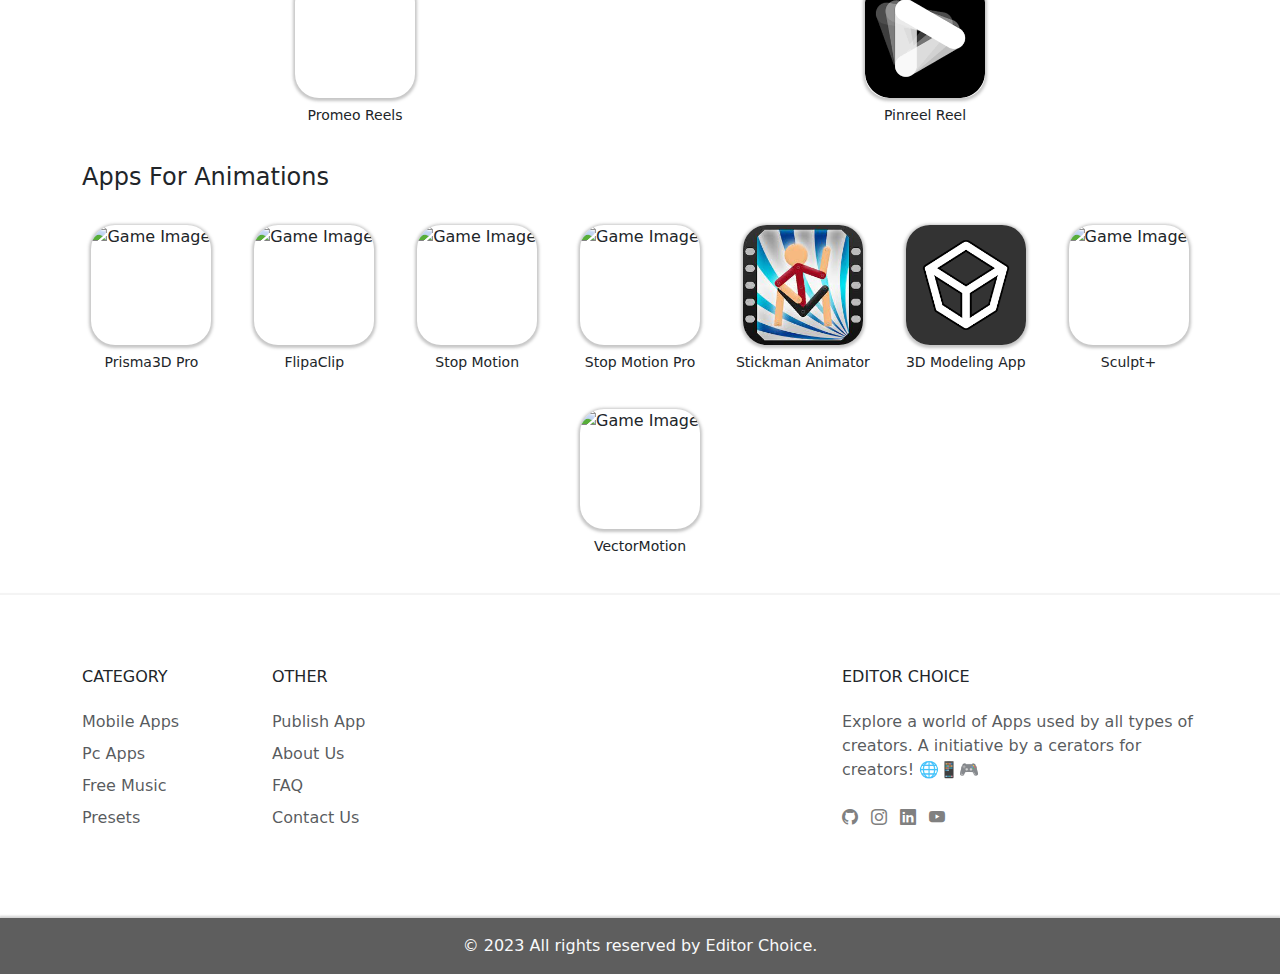
==== commit 0e9a2b72: "faq for pc ready" ====
--- a/categories/mobile.html
+++ b/categories/mobile.html
@@ -903,7 +903,7 @@
             <ul class="list-unstyled mb-0">
               <li class="mb-2"><a href="/pages/Publish.html" class="text-muted fot-link">Publish App</a></li>
               <li class="mb-2"><a href="/pages/about.html" class="text-muted fot-link">About Us</a></li>
-              <li class="mb-2"><a href="/pages/joinus.html" class="text-muted fot-link">Join Us</a></li>
+              <li class="mb-2"><a href="/pages/faq.html" class="text-muted fot-link">FAQ</a></li>
               <li class="mb-2"><a href="/pages/contact.html" class="text-muted fot-link">Contact Us</a></li>
             </ul>
           </div>
